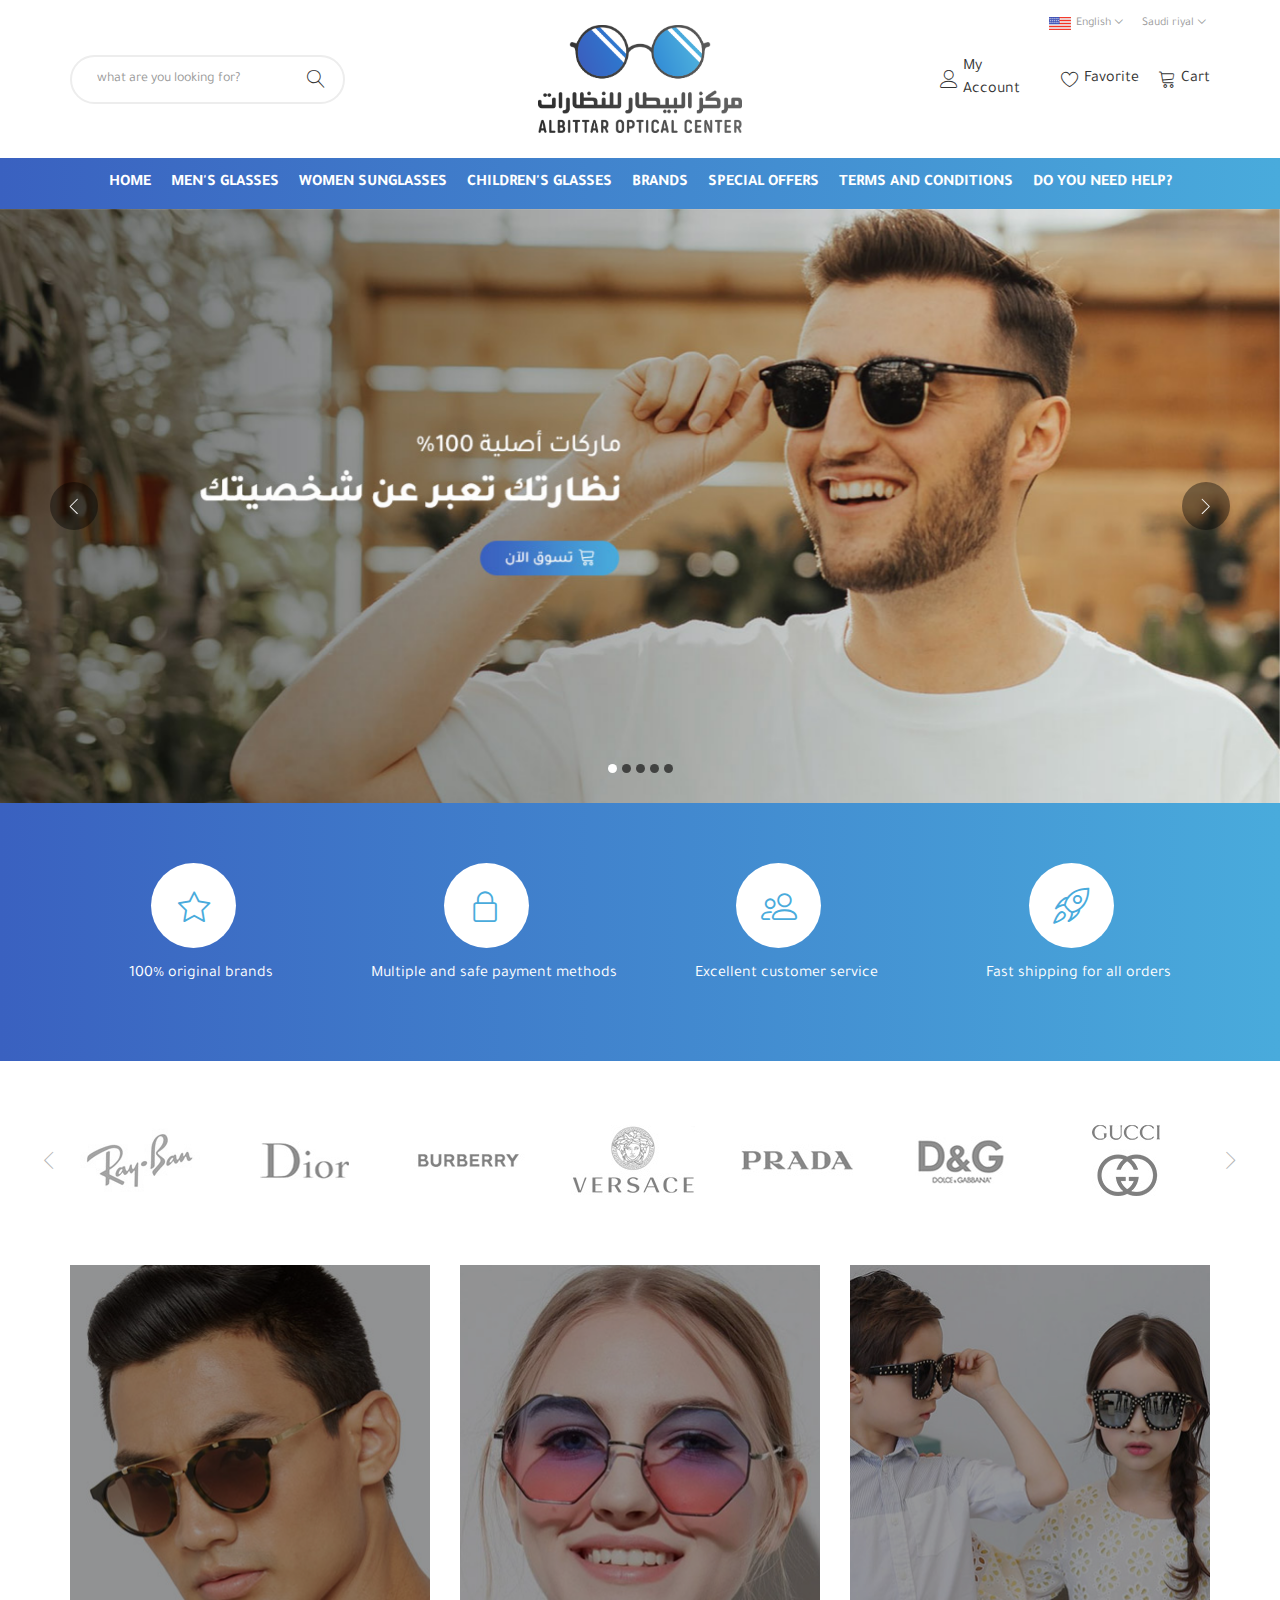
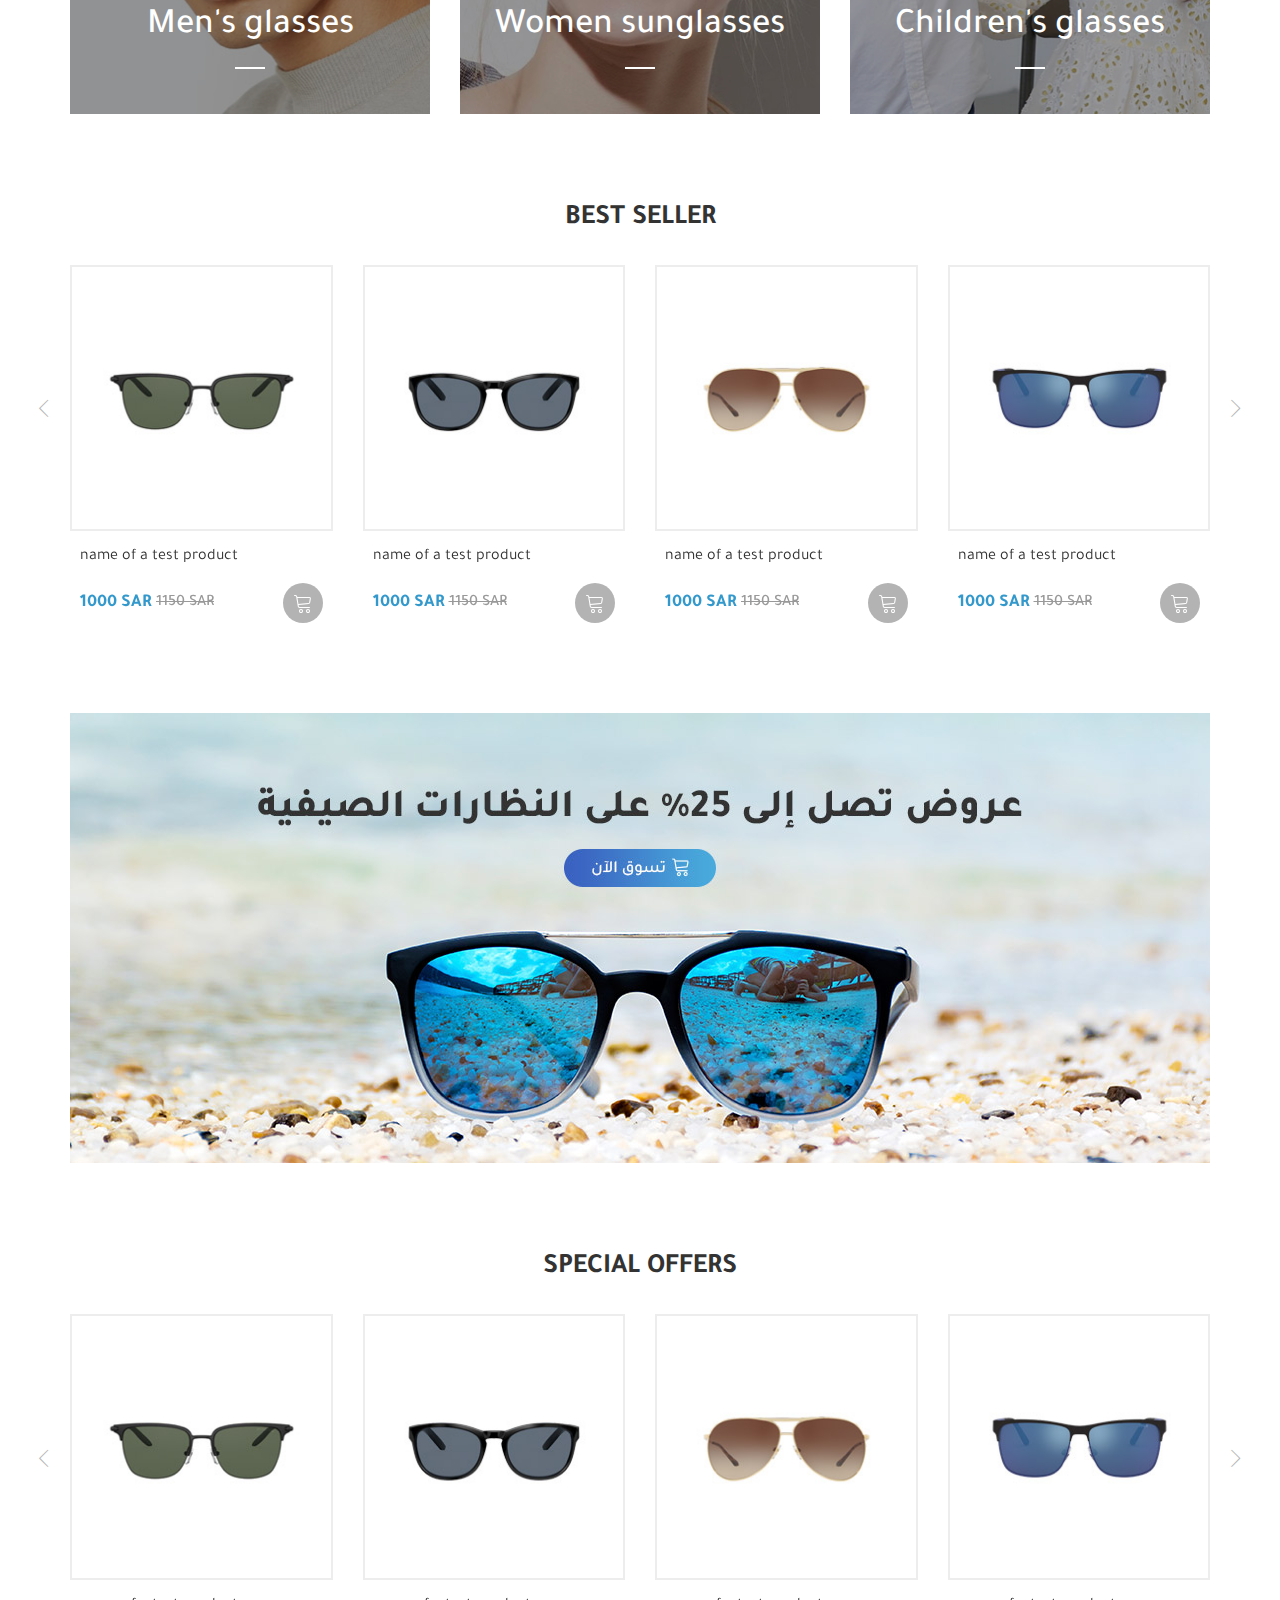
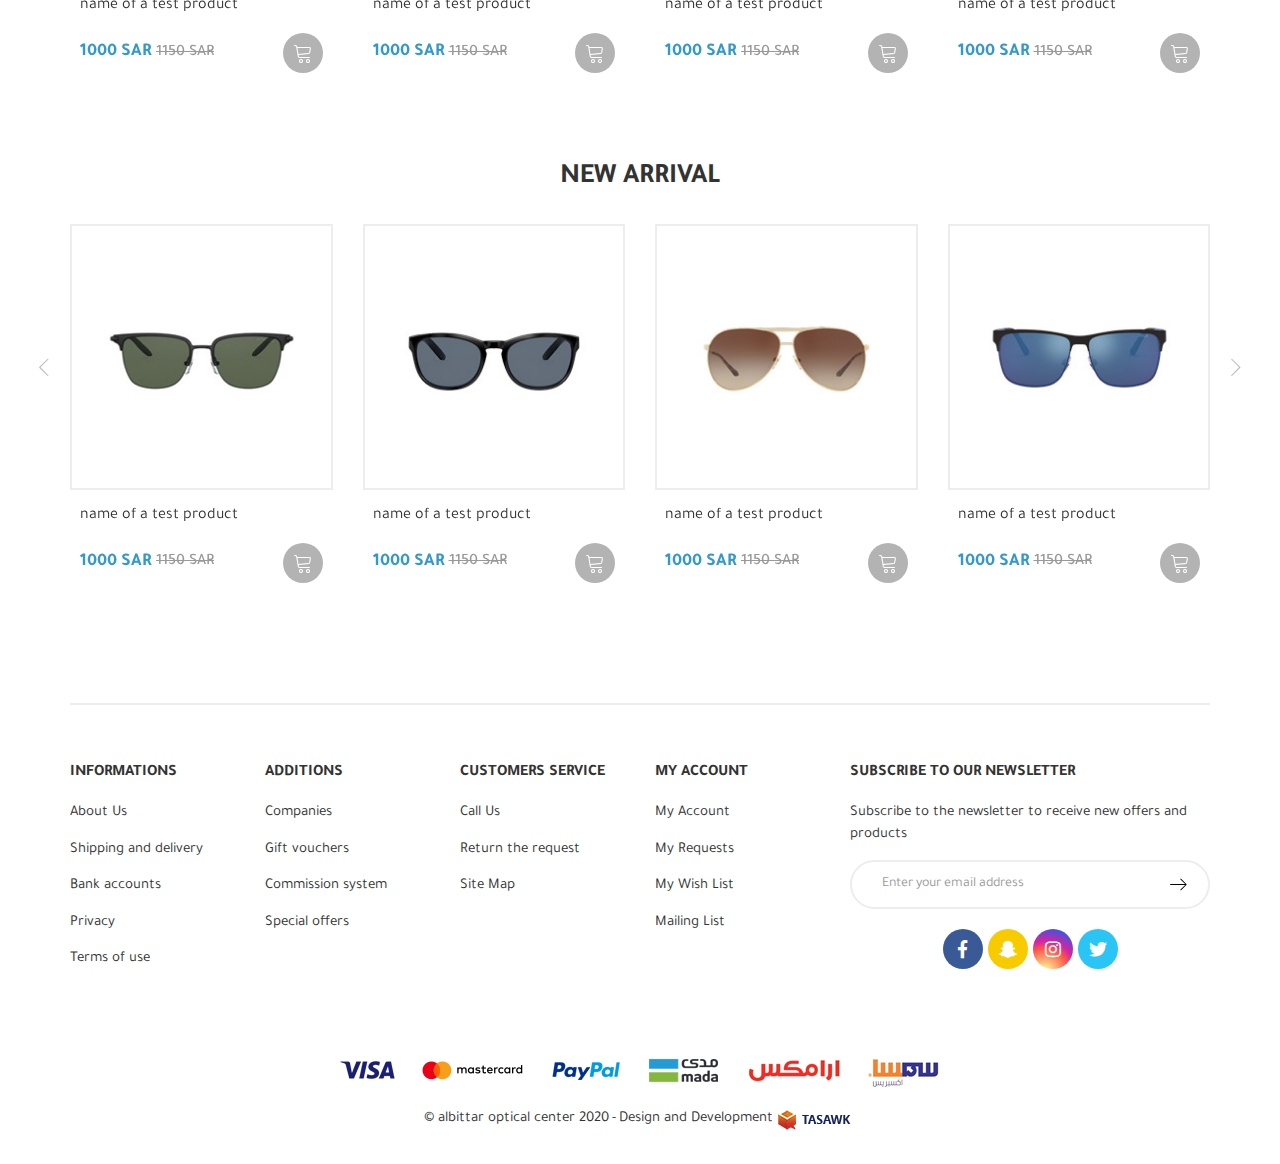
==== index-en.html @ 8e66f5d4 "first commit" ====
<html lang="en" dir="ltr">
  <head>
    <meta charset="UTF-8"/>
    <meta name="viewport" content="width=device-width, initial-scale=1.0"/>
    <meta http-equiv="X-UA-Compatible" content="ie=edge"/>
    <title>albittar optical center</title>
    <link rel="shortcut icon" href="#"/>
    <link rel="stylesheet" href="css/bootstrap.min.css"/>
    <link rel="stylesheet" href="css/fontAwesome-oc.css"/>
    <link rel="stylesheet" href="css/linearicons.css"/>
    <link rel="stylesheet" href="css/owl.carousel.min.css"/>
    <link rel="stylesheet" href="css/animate.css"/>
    <link rel="stylesheet" href="css/home.css"/>
  </head>
  <body>
    <div class="pre-loader">
      <div class="content"><img class="img-responsive" src="images/logo.png" alt="logo"/>
        <div class="progress-bar"><span class="bar"><span class="progress"></span></span></div>
      </div>
    </div>
    <div class="fixed-menu">
      <div class="menu">
        <div class="menu-header">
          <div class="close"><span class="lnr lnr-cross"></span></div>
          <div class="lang-switcher"><img class="img-responsive" src="images/icons/en-lang-icon.png" alt=""/><span>English</span>
            <div class="switch"><a href="index.html"> <img class="img-responsive" src="images/icons/ar-lang-icon.png" alt=""/><span>العربية</span></a><a href="index-en.html"><img class="img-responsive" src="images/icons/en-lang-icon.png" alt=""/><span>English</span></a></div>
          </div>
          <div class="cur-switcher"><span>Saudi riyal</span>
            <div class="switch"><a href="#"><span>Saudi riyal</span></a><a href="#"><span>Egyptian Pound</span></a></div>
          </div>
        </div>
        <ul class="list-unstyled main-list">
          <li><a href="#">Home</a></li>
          <li class="slide">My Account
            <ul class="list-unstyled sub-list">
              <li><a href="#">Log In</a></li>
              <li><a href="#">Sign Up</a></li>
            </ul>
          </li>
          <li><a href="#">Men's glasses</a></li>
          <li><a href="#">Women sunglasses</a></li>
          <li><a href="#">Children's glasses</a></li>
          <li><a href="#">Brands</a></li>
          <li><a href="#">Special offers</a></li>
          <li><a href="#">Terms and Conditions</a></li>
          <li><a href="#">Do you need help?</a></li>
        </ul>
      </div>
    </div>
    <div class="search-container">
      <div class="close">
        <button class="lnr lnr-cross"></button>
      </div>
      <div class="zx-search">
        <input type="text" placeholder="what are you looking for?"/>
        <button class="lnr lnr-magnifier"></button>
      </div>
    </div>
    <div class="upper-bar">
      <div class="container">
        <div class="zx-container">
          <div class="upper-left"></div>
          <div class="upper-right">
            <div class="lang-switcher"><img class="img-responsive" src="images/icons/en-lang-icon.png" alt=""/><span>English</span>
              <div class="switch"><a href="index.html"> <img class="img-responsive" src="images/icons/ar-lang-icon.png" alt=""/><span>العربية</span></a><a href="index-en.html"><img class="img-responsive" src="images/icons/en-lang-icon.png" alt=""/><span>English</span></a></div>
            </div>
            <div class="cur-switcher"><span>Saudi riyal</span>
              <div class="switch"><a href="#"><span>Saudi riyal</span></a><a href="#"><span>Egyptian Pound</span></a></div>
            </div>
          </div>
        </div>
      </div>
    </div>
    <div class="nav-bar">
      <div class="container">
        <div class="zx-container">
          <div class="nav-search">
            <input type="text" placeholder="what are you looking for?"/>
            <button class="lnr lnr-magnifier"></button>
          </div>
          <div class="logo-container">
            <div class="logo"><a href="index.html"><img class="img-responsive" src="images/logo.png" alt="logo"/></a></div>
          </div>
          <div class="icons">
            <div class="menu-icon icon-container"><a href="#!"><i class="lnr lnr-menu"></i></a></div>
            <div class="search-icon icon-container"><a href="#!"><i class="lnr lnr-magnifier"></i></a></div>
            <div class="user-icon icon-container"><a href="#!"><i class="lnr lnr-user"></i><span class="after">My Account</span></a>
              <div class="switch"><a href="#"> <span>Log In</span></a><a href="#"><span>Sign Up</span></a></div>
            </div>
            <div class="fav-icon icon-container"><a href="#!"><i class="lnr lnr-heart"></i><span>Favorite</span></a></div>
            <div class="cart-icon icon-container"><a href="#!"><i class="lnr lnr-cart"></i><span>Cart</span></a></div>
          </div>
        </div>
      </div>
    </div>
    <div class="nav-list">
      <div class="container">
        <div class="zx-container">
          <ul class="list-unstyled list">
            <li><a href="#">Home</a></li>
            <li><a href="#">Men's glasses</a></li>
            <li><a href="#">Women sunglasses</a></li>
            <li><a href="#">Children's glasses</a></li>
            <li><a href="#">Brands</a></li>
            <li><a href="#">Special offers</a></li>
            <li><a href="#">Terms and Conditions</a></li>
            <li><a href="#">Do you need help?</a></li>
          </ul>
        </div>
      </div>
    </div>
    <div class="header">
      <div class="owl-carousel">
        <div class="slide"><a href="#"><img class="img-responsive" src="images/slider.jpg" alt=""/></a></div>
        <div class="slide"><a href="#"><img class="img-responsive" src="images/slider.jpg" alt=""/></a></div>
        <div class="slide"><a href="#"><img class="img-responsive" src="images/slider.jpg" alt=""/></a></div>
        <div class="slide"><a href="#"><img class="img-responsive" src="images/slider.jpg" alt=""/></a></div>
        <div class="slide"><a href="#"><img class="img-responsive" src="images/slider.jpg" alt=""/></a></div>
      </div>
    </div>
    <div class="service">
      <div class="container">
        <div class="row">
          <div class="col-md-3">
            <div class="serv">
              <div class="icon"><i class="lnr lnr-star"></i><span>100% original brands</span></div>
            </div>
          </div>
          <div class="col-md-3">
            <div class="serv">
              <div class="icon"><i class="lnr lnr-lock"></i><span>Multiple and safe payment methods</span></div>
            </div>
          </div>
          <div class="col-md-3">
            <div class="serv">
              <div class="icon"><i class="lnr lnr-users"></i><span>Excellent customer service</span></div>
            </div>
          </div>
          <div class="col-md-3">
            <div class="serv">
              <div class="icon"><i class="lnr lnr-rocket"></i><span>Fast shipping for all orders</span></div>
            </div>
          </div>
        </div>
      </div>
    </div>
    <div class="brands">
      <div class="container">
        <div class="owl-carousel">
          <div class="brand"><a href="#"><img class="img-responsive" src="images/brand-1.jpg" alt=""/></a></div>
          <div class="brand"><a href="#"><img class="img-responsive" src="images/brand-2.jpg" alt=""/></a></div>
          <div class="brand"><a href="#"><img class="img-responsive" src="images/brand-3.jpg" alt=""/></a></div>
          <div class="brand"><a href="#"><img class="img-responsive" src="images/brand-4.jpg" alt=""/></a></div>
          <div class="brand"><a href="#"><img class="img-responsive" src="images/brand-5.jpg" alt=""/></a></div>
          <div class="brand"><a href="#"><img class="img-responsive" src="images/brand-6.jpg" alt=""/></a></div>
          <div class="brand"><a href="#"><img class="img-responsive" src="images/brand-7.jpg" alt=""/></a></div>
        </div>
      </div>
    </div>
    <div class="cats">
      <div class="container">
        <div class="row">
          <div class="col-md-4">
            <div class="cat"><a href="#">
                <div class="cat-img"><img class="img-responsive" src="images/cat-1.jpg" alt=""/></div>
                <div class="overlay">
                  <div class="inner">
                    <p>Men's glasses</p>
                  </div>
                </div></a></div>
          </div>
          <div class="col-md-4">
            <div class="cat"><a href="#">
                <div class="cat-img"><img class="img-responsive" src="images/cat-2.jpg" alt=""/></div>
                <div class="overlay">
                  <div class="inner">
                    <p>Women sunglasses</p>
                  </div>
                </div></a></div>
          </div>
          <div class="col-md-4">
            <div class="cat"><a href="#">
                <div class="cat-img"><img class="img-responsive" src="images/cat-3.jpg" alt=""/></div>
                <div class="overlay">
                  <div class="inner">
                    <p>Children's glasses</p>
                  </div>
                </div></a></div>
          </div>
        </div>
      </div>
    </div>
    <div class="sp-offers">
      <div class="container">
        <div class="sp-offers-header">
          <h3>Best seller</h3>
        </div>
        <div class="owl-carousel">
          <div class="card">
            <div class="card-img"><a href="#"><img class="img-responsive" src="images/product-1.jpg" alt=""/></a></div>
            <div class="card-body">
              <div class="title"><a href="#">name of a test product</a></div>
              <div class="price-add">
                <div class="price">
                  <div class="new">1000 SAR</div>
                  <div class="old">1150 SAR</div>
                </div>
                <div class="add-to-card">
                  <button class="lnr lnr-cart"></button>
                </div>
              </div>
            </div>
          </div>
          <div class="card">
            <div class="card-img"><a href="#"><img class="img-responsive" src="images/product-2.jpg" alt=""/></a></div>
            <div class="card-body">
              <div class="title"><a href="#">name of a test product</a></div>
              <div class="price-add">
                <div class="price">
                  <div class="new">1000 SAR</div>
                  <div class="old">1150 SAR</div>
                </div>
                <div class="add-to-card">
                  <button class="lnr lnr-cart"></button>
                </div>
              </div>
            </div>
          </div>
          <div class="card">
            <div class="card-img"><a href="#"><img class="img-responsive" src="images/product-3.jpg" alt=""/></a></div>
            <div class="card-body">
              <div class="title"><a href="#">name of a test product</a></div>
              <div class="price-add">
                <div class="price">
                  <div class="new">1000 SAR</div>
                  <div class="old">1150 SAR</div>
                </div>
                <div class="add-to-card">
                  <button class="lnr lnr-cart"></button>
                </div>
              </div>
            </div>
          </div>
          <div class="card">
            <div class="card-img"><a href="#"><img class="img-responsive" src="images/product-4.jpg" alt=""/></a></div>
            <div class="card-body">
              <div class="title"><a href="#">name of a test product</a></div>
              <div class="price-add">
                <div class="price">
                  <div class="new">1000 SAR</div>
                  <div class="old">1150 SAR</div>
                </div>
                <div class="add-to-card">
                  <button class="lnr lnr-cart"></button>
                </div>
              </div>
            </div>
          </div>
        </div>
      </div>
    </div>
    <div class="panner">
      <div class="container">
        <div class="row">
          <div class="col-md-12">
            <div class="img-container"><a href="#"><img class="img-responsive" src="images/panner-1.jpg" alt=""/></a></div>
          </div>
        </div>
      </div>
    </div>
    <div class="sp-offers">
      <div class="container">
        <div class="sp-offers-header">
          <h3>Special offers</h3>
        </div>
        <div class="owl-carousel">
          <div class="card">
            <div class="card-img"><a href="#"><img class="img-responsive" src="images/product-1.jpg" alt=""/></a></div>
            <div class="card-body">
              <div class="title"><a href="#">name of a test product</a></div>
              <div class="price-add">
                <div class="price">
                  <div class="new">1000 SAR</div>
                  <div class="old">1150 SAR</div>
                </div>
                <div class="add-to-card">
                  <button class="lnr lnr-cart"></button>
                </div>
              </div>
            </div>
          </div>
          <div class="card">
            <div class="card-img"><a href="#"><img class="img-responsive" src="images/product-2.jpg" alt=""/></a></div>
            <div class="card-body">
              <div class="title"><a href="#">name of a test product</a></div>
              <div class="price-add">
                <div class="price">
                  <div class="new">1000 SAR</div>
                  <div class="old">1150 SAR</div>
                </div>
                <div class="add-to-card">
                  <button class="lnr lnr-cart"></button>
                </div>
              </div>
            </div>
          </div>
          <div class="card">
            <div class="card-img"><a href="#"><img class="img-responsive" src="images/product-3.jpg" alt=""/></a></div>
            <div class="card-body">
              <div class="title"><a href="#">name of a test product</a></div>
              <div class="price-add">
                <div class="price">
                  <div class="new">1000 SAR</div>
                  <div class="old">1150 SAR</div>
                </div>
                <div class="add-to-card">
                  <button class="lnr lnr-cart"></button>
                </div>
              </div>
            </div>
          </div>
          <div class="card">
            <div class="card-img"><a href="#"><img class="img-responsive" src="images/product-4.jpg" alt=""/></a></div>
            <div class="card-body">
              <div class="title"><a href="#">name of a test product</a></div>
              <div class="price-add">
                <div class="price">
                  <div class="new">1000 SAR</div>
                  <div class="old">1150 SAR</div>
                </div>
                <div class="add-to-card">
                  <button class="lnr lnr-cart"></button>
                </div>
              </div>
            </div>
          </div>
        </div>
      </div>
    </div>
    <div class="sp-offers">
      <div class="container">
        <div class="sp-offers-header">
          <h3>New Arrival</h3>
        </div>
        <div class="owl-carousel">
          <div class="card">
            <div class="card-img"><a href="#"><img class="img-responsive" src="images/product-1.jpg" alt=""/></a></div>
            <div class="card-body">
              <div class="title"><a href="#">name of a test product</a></div>
              <div class="price-add">
                <div class="price">
                  <div class="new">1000 SAR</div>
                  <div class="old">1150 SAR</div>
                </div>
                <div class="add-to-card">
                  <button class="lnr lnr-cart"></button>
                </div>
              </div>
            </div>
          </div>
          <div class="card">
            <div class="card-img"><a href="#"><img class="img-responsive" src="images/product-2.jpg" alt=""/></a></div>
            <div class="card-body">
              <div class="title"><a href="#">name of a test product</a></div>
              <div class="price-add">
                <div class="price">
                  <div class="new">1000 SAR</div>
                  <div class="old">1150 SAR</div>
                </div>
                <div class="add-to-card">
                  <button class="lnr lnr-cart"></button>
                </div>
              </div>
            </div>
          </div>
          <div class="card">
            <div class="card-img"><a href="#"><img class="img-responsive" src="images/product-3.jpg" alt=""/></a></div>
            <div class="card-body">
              <div class="title"><a href="#">name of a test product</a></div>
              <div class="price-add">
                <div class="price">
                  <div class="new">1000 SAR</div>
                  <div class="old">1150 SAR</div>
                </div>
                <div class="add-to-card">
                  <button class="lnr lnr-cart"></button>
                </div>
              </div>
            </div>
          </div>
          <div class="card">
            <div class="card-img"><a href="#"><img class="img-responsive" src="images/product-4.jpg" alt=""/></a></div>
            <div class="card-body">
              <div class="title"><a href="#">name of a test product</a></div>
              <div class="price-add">
                <div class="price">
                  <div class="new">1000 SAR</div>
                  <div class="old">1150 SAR</div>
                </div>
                <div class="add-to-card">
                  <button class="lnr lnr-cart"></button>
                </div>
              </div>
            </div>
          </div>
        </div>
      </div>
    </div>
    <div class="footer">
      <div class="container">
        <div class="zx-container">
          <div class="row">
            <div class="col-md-2">
              <div class="footer-list">
                <h3 class="list-header">informations</h3>
                <ul class="list-unstyled footer-slide">
                  <li><a href="#">About Us</a></li>
                  <li><a href="#">Shipping and delivery</a></li>
                  <li><a href="#">Bank accounts</a></li>
                  <li><a href="#">Privacy</a></li>
                  <li><a href="#">Terms of use</a></li>
                </ul>
              </div>
            </div>
            <div class="col-md-2">
              <div class="footer-list">
                <h3 class="list-header">Additions</h3>
                <ul class="list-unstyled footer-slide">
                  <li><a href="#">Companies</a></li>
                  <li><a href="#">Gift vouchers</a></li>
                  <li><a href="#">Commission system</a></li>
                  <li><a href="#">Special offers</a></li>
                </ul>
              </div>
            </div>
            <div class="col-md-2">
              <div class="footer-list">
                <h3 class="list-header">customers service</h3>
                <ul class="list-unstyled footer-slide">
                  <li><a href="#">Call Us</a></li>
                  <li><a href="#">Return the request</a></li>
                  <li><a href="#">Site Map</a></li>
                </ul>
              </div>
            </div>
            <div class="col-md-2">
              <div class="footer-list">
                <h3 class="list-header">My Account</h3>
                <ul class="list-unstyled footer-slide">
                  <li><a href="#">My Account</a></li>
                  <li><a href="#">My Requests</a></li>
                  <li><a href="#">My Wish List</a></li>
                  <li><a href="#">Mailing List</a></li>
                </ul>
              </div>
            </div>
            <div class="col-md-4">
              <div class="contact-info">
                <h3 class="info-header">Subscribe to our newsletter</h3>
                <p> Subscribe to the newsletter to receive new offers and products</p>
                <div class="sub">
                  <input type="text" placeholder="Enter your email address"/>
                  <button class="lnr lnr-arrow-left"></button>
                </div>
                <div class="footer-icons"><a href="#"><i class="fab fa-facebook-f"></i></a><a href="#"><i class="fab fa-snapchat-ghost"></i></a><a href="#"><i class="fab fa-instagram"></i></a><a href="#"><i class="fab fa-twitter"></i></a></div>
              </div>
            </div>
          </div>
        </div>
      </div>
      <div class="container">
        <div class="copy-container">
          <div class="payment"><img class="img-responsive" src="images/payment.png" alt=""/></div>
          <div class="copyrights"><span> © albittar optical center 2020</span><span>-</span><span> <span>Design and Development</span><a href="#"><img class="img-responsive" src="images/icons/tasawk-en.png" alt=""/></a></span></div>
        </div>
      </div>
    </div>
    <script src="js/jquery-3.4.1.min.js"></script>
    <script src="js/owl.carousel.min.js"></script>
    <script src="js/bootstrap.min.js"></script>
    <script src="js/wow.min.js"></script>
    <script src="js/main.js"></script>
    <script src="http://localhost:35729/livereload.js"></script>
  </body>
</html>
---- css/linearicons.css ----
@font-face {
	font-family: 'Linearicons-Free';
	src: url('Linearicons/Linearicons-Free.eot?w118d');
	src: url('Linearicons/Linearicons-Free.eot?#iefixw118d') format('embedded-opentype'),
		url('Linearicons/Linearicons-Free.woff2?w118d') format('woff2'),
		url('Linearicons/Linearicons-Free.woff?w118d') format('woff'),
		url('Linearicons/Linearicons-Free.ttf?w118d') format('truetype'),
		url('Linearicons/Linearicons-Free.svg?w118d#Linearicons-Free') format('svg');
	font-weight: normal;
	font-style: normal;
}

.lnr {
	font-family: 'Linearicons-Free';
	speak: none;
	font-style: normal;
	font-weight: normal;
	font-variant: normal;
	text-transform: none;
	line-height: 1;

	/* Better Font Rendering =========== */
	-webkit-font-smoothing: antialiased;
	-moz-osx-font-smoothing: grayscale;
}

.lnr-home:before {
	content: "\e800";
}

.lnr-apartment:before {
	content: "\e801";
}

.lnr-pencil:before {
	content: "\e802";
}

.lnr-magic-wand:before {
	content: "\e803";
}

.lnr-drop:before {
	content: "\e804";
}

.lnr-lighter:before {
	content: "\e805";
}

.lnr-poop:before {
	content: "\e806";
}

.lnr-sun:before {
	content: "\e807";
}

.lnr-moon:before {
	content: "\e808";
}

.lnr-cloud:before {
	content: "\e809";
}

.lnr-cloud-upload:before {
	content: "\e80a";
}

.lnr-cloud-download:before {
	content: "\e80b";
}

.lnr-cloud-sync:before {
	content: "\e80c";
}

.lnr-cloud-check:before {
	content: "\e80d";
}

.lnr-database:before {
	content: "\e80e";
}

.lnr-lock:before {
	content: "\e80f";
}

.lnr-cog:before {
	content: "\e810";
}

.lnr-trash:before {
	content: "\e811";
}

.lnr-dice:before {
	content: "\e812";
}

.lnr-heart:before {
	content: "\e813";
}

.lnr-star:before {
	content: "\e814";
}

.lnr-star-half:before {
	content: "\e815";
}

.lnr-star-empty:before {
	content: "\e816";
}

.lnr-flag:before {
	content: "\e817";
}

.lnr-envelope:before {
	content: "\e818";
}

.lnr-paperclip:before {
	content: "\e819";
}

.lnr-inbox:before {
	content: "\e81a";
}

.lnr-eye:before {
	content: "\e81b";
}

.lnr-printer:before {
	content: "\e81c";
}

.lnr-file-empty:before {
	content: "\e81d";
}

.lnr-file-add:before {
	content: "\e81e";
}

.lnr-enter:before {
	content: "\e81f";
}

.lnr-exit:before {
	content: "\e820";
}

.lnr-graduation-hat:before {
	content: "\e821";
}

.lnr-license:before {
	content: "\e822";
}

.lnr-music-note:before {
	content: "\e823";
}

.lnr-film-play:before {
	content: "\e824";
}

.lnr-camera-video:before {
	content: "\e825";
}

.lnr-camera:before {
	content: "\e826";
}

.lnr-picture:before {
	content: "\e827";
}

.lnr-book:before {
	content: "\e828";
}

.lnr-bookmark:before {
	content: "\e829";
}

.lnr-user:before {
	content: "\e82a";
}

.lnr-users:before {
	content: "\e82b";
}

.lnr-shirt:before {
	content: "\e82c";
}

.lnr-store:before {
	content: "\e82d";
}

.lnr-cart:before {
	content: "\e82e";
}

.lnr-tag:before {
	content: "\e82f";
}

.lnr-phone-handset:before {
	content: "\e830";
}

.lnr-phone:before {
	content: "\e831";
}

.lnr-pushpin:before {
	content: "\e832";
}

.lnr-map-marker:before {
	content: "\e833";
}

.lnr-map:before {
	content: "\e834";
}

.lnr-location:before {
	content: "\e835";
}

.lnr-calendar-full:before {
	content: "\e836";
}

.lnr-keyboard:before {
	content: "\e837";
}

.lnr-spell-check:before {
	content: "\e838";
}

.lnr-screen:before {
	content: "\e839";
}

.lnr-smartphone:before {
	content: "\e83a";
}

.lnr-tablet:before {
	content: "\e83b";
}

.lnr-laptop:before {
	content: "\e83c";
}

.lnr-laptop-phone:before {
	content: "\e83d";
}

.lnr-power-switch:before {
	content: "\e83e";
}

.lnr-bubble:before {
	content: "\e83f";
}

.lnr-heart-pulse:before {
	content: "\e840";
}

.lnr-construction:before {
	content: "\e841";
}

.lnr-pie-chart:before {
	content: "\e842";
}

.lnr-chart-bars:before {
	content: "\e843";
}

.lnr-gift:before {
	content: "\e844";
}

.lnr-diamond:before {
	content: "\e845";
}

.lnr-linearicons:before {
	content: "\e846";
}

.lnr-dinner:before {
	content: "\e847";
}

.lnr-coffee-cup:before {
	content: "\e848";
}

.lnr-leaf:before {
	content: "\e849";
}

.lnr-paw:before {
	content: "\e84a";
}

.lnr-rocket:before {
	content: "\e84b";
}

.lnr-briefcase:before {
	content: "\e84c";
}

.lnr-bus:before {
	content: "\e84d";
}

.lnr-car:before {
	content: "\e84e";
}

.lnr-train:before {
	content: "\e84f";
}

.lnr-bicycle:before {
	content: "\e850";
}

.lnr-wheelchair:before {
	content: "\e851";
}

.lnr-select:before {
	content: "\e852";
}

.lnr-earth:before {
	content: "\e853";
}

.lnr-smile:before {
	content: "\e854";
}

.lnr-sad:before {
	content: "\e855";
}

.lnr-neutral:before {
	content: "\e856";
}

.lnr-mustache:before {
	content: "\e857";
}

.lnr-alarm:before {
	content: "\e858";
}

.lnr-bullhorn:before {
	content: "\e859";
}

.lnr-volume-high:before {
	content: "\e85a";
}

.lnr-volume-medium:before {
	content: "\e85b";
}

.lnr-volume-low:before {
	content: "\e85c";
}

.lnr-volume:before {
	content: "\e85d";
}

.lnr-mic:before {
	content: "\e85e";
}

.lnr-hourglass:before {
	content: "\e85f";
}

.lnr-undo:before {
	content: "\e860";
}

.lnr-redo:before {
	content: "\e861";
}

.lnr-sync:before {
	content: "\e862";
}

.lnr-history:before {
	content: "\e863";
}

.lnr-clock:before {
	content: "\e864";
}

.lnr-download:before {
	content: "\e865";
}

.lnr-upload:before {
	content: "\e866";
}

.lnr-enter-down:before {
	content: "\e867";
}

.lnr-exit-up:before {
	content: "\e868";
}

.lnr-bug:before {
	content: "\e869";
}

.lnr-code:before {
	content: "\e86a";
}

.lnr-link:before {
	content: "\e86b";
}

.lnr-unlink:before {
	content: "\e86c";
}

.lnr-thumbs-up:before {
	content: "\e86d";
}

.lnr-thumbs-down:before {
	content: "\e86e";
}

.lnr-magnifier:before {
	content: "\e86f";
}

.lnr-cross:before {
	content: "\e870";
}

.lnr-menu:before {
	content: "\e871";
}

.lnr-list:before {
	content: "\e872";
}

.lnr-chevron-up:before {
	content: "\e873";
}

.lnr-chevron-down:before {
	content: "\e874";
}

.lnr-chevron-left:before {
	content: "\e875";
}

.lnr-chevron-right:before {
	content: "\e876";
}

.lnr-arrow-up:before {
	content: "\e877";
}

.lnr-arrow-down:before {
	content: "\e878";
}

.lnr-arrow-left:before {
	content: "\e879";
}

.lnr-arrow-right:before {
	content: "\e87a";
}

.lnr-move:before {
	content: "\e87b";
}

.lnr-warning:before {
	content: "\e87c";
}

.lnr-question-circle:before {
	content: "\e87d";
}

.lnr-menu-circle:before {
	content: "\e87e";
}

.lnr-checkmark-circle:before {
	content: "\e87f";
}

.lnr-cross-circle:before {
	content: "\e880";
}

.lnr-plus-circle:before {
	content: "\e881";
}

.lnr-circle-minus:before {
	content: "\e882";
}

.lnr-arrow-up-circle:before {
	content: "\e883";
}

.lnr-arrow-down-circle:before {
	content: "\e884";
}

.lnr-arrow-left-circle:before {
	content: "\e885";
}

.lnr-arrow-right-circle:before {
	content: "\e886";
}

.lnr-chevron-up-circle:before {
	content: "\e887";
}

.lnr-chevron-down-circle:before {
	content: "\e888";
}

.lnr-chevron-left-circle:before {
	content: "\e889";
}

.lnr-chevron-right-circle:before {
	content: "\e88a";
}

.lnr-crop:before {
	content: "\e88b";
}

.lnr-frame-expand:before {
	content: "\e88c";
}

.lnr-frame-contract:before {
	content: "\e88d";
}

.lnr-layers:before {
	content: "\e88e";
}

.lnr-funnel:before {
	content: "\e88f";
}

.lnr-text-format:before {
	content: "\e890";
}

.lnr-text-format-remove:before {
	content: "\e891";
}

.lnr-text-size:before {
	content: "\e892";
}

.lnr-bold:before {
	content: "\e893";
}

.lnr-italic:before {
	content: "\e894";
}

.lnr-underline:before {
	content: "\e895";
}

.lnr-strikethrough:before {
	content: "\e896";
}

.lnr-highlight:before {
	content: "\e897";
}

.lnr-text-align-left:before {
	content: "\e898";
}

.lnr-text-align-center:before {
	content: "\e899";
}

.lnr-text-align-right:before {
	content: "\e89a";
}

.lnr-text-align-justify:before {
	content: "\e89b";
}

.lnr-line-spacing:before {
	content: "\e89c";
}

.lnr-indent-increase:before {
	content: "\e89d";
}

.lnr-indent-decrease:before {
	content: "\e89e";
}

.lnr-pilcrow:before {
	content: "\e89f";
}

.lnr-direction-ltr:before {
	content: "\e8a0";
}

.lnr-direction-rtl:before {
	content: "\e8a1";
}

.lnr-page-break:before {
	content: "\e8a2";
}

.lnr-sort-alpha-asc:before {
	content: "\e8a3";
}

.lnr-sort-amount-asc:before {
	content: "\e8a4";
}

.lnr-hand:before {
	content: "\e8a5";
}

.lnr-pointer-up:before {
	content: "\e8a6";
}

.lnr-pointer-right:before {
	content: "\e8a7";
}

.lnr-pointer-down:before {
	content: "\e8a8";
}

.lnr-pointer-left:before {
	content: "\e8a9";
}
---- css/home.css ----
@charset "UTF-8";
html {
  scroll-behavior: smooth;
  overflow-x: hidden;
  scrollbar-width: thin;
  scrollbar-color: #eeeeee;
}

html::-webkit-scrollbar {
  width: 8px;
}

html::-webkit-scrollbar-track {
  background-color: #eee;
}

html::-webkit-scrollbar-thumb {
  background-color: #49abdc;
}

body {
  font-family: 'ar-reg';
  overflow-y: hidden;
}

@font-face {
  font-family: "reg";
  src: url("../fonts/frutiger-lt-arabic-55-roman.ttf");
}

@font-face {
  font-family: "e-bold";
  src: url("../fonts/frutiger-lt-arabic-65-bold.ttf");
}

/*------ for arabic ------*/
@font-face {
  font-family: "ar-light";
  src: url("../fonts/Tajawal-Light.ttf");
}

@font-face {
  font-family: "ar-reg";
  src: url("../fonts/Tajawal-Regular.ttf");
}

@font-face {
  font-family: "ar-md";
  src: url("../fonts/Tajawal-Medium.ttf");
}

@font-face {
  font-family: "ar-bold";
  src: url("../fonts/Tajawal-Bold.ttf");
}

@font-face {
  font-family: "ar-ex-bold";
  src: url("../fonts/Tajawal-ExtraBold.ttf");
}

/*
=====
LODEARS
=====
*/
html, body {
  overflow-x: hidden;
}

ul {
  margin: 0;
  padding: 0;
}

a {
  text-decoration: none;
  font-family: inherit;
  font-size: inherit;
  color: inherit;
}

a:hover, a:focus {
  text-decoration: none;
  color: inherit;
}

button {
  border: none;
  outline: none;
  background-color: transparent;
  padding: 0;
}

.pre-loader {
  width: 100%;
  height: 100%;
  position: fixed;
  top: 0;
  left: 0;
  right: 0;
  bottom: 0;
  z-index: 9999;
  background-color: #fff;
  display: -webkit-box;
  display: -ms-flexbox;
  display: flex;
  -webkit-box-pack: center;
      -ms-flex-pack: center;
          justify-content: center;
  -webkit-box-align: center;
      -ms-flex-align: center;
          align-items: center;
}

.pre-loader .content {
  display: -webkit-box;
  display: -ms-flexbox;
  display: flex;
  -webkit-box-pack: center;
      -ms-flex-pack: center;
          justify-content: center;
  -webkit-box-align: center;
      -ms-flex-align: center;
          align-items: center;
  -webkit-box-orient: vertical;
  -webkit-box-direction: normal;
      -ms-flex-direction: column;
          flex-direction: column;
  width: 230px;
}

@-webkit-keyframes loader {
  0% {
    width: 0;
  }
  20% {
    width: 10%;
  }
  25% {
    width: 24%;
  }
  43% {
    width: 41%;
  }
  56% {
    width: 50%;
  }
  66% {
    width: 52%;
  }
  71% {
    width: 60%;
  }
  75% {
    width: 76%;
  }
  94% {
    width: 86%;
  }
  100% {
    width: 100%;
  }
}

@keyframes loader {
  0% {
    width: 0;
  }
  20% {
    width: 10%;
  }
  25% {
    width: 24%;
  }
  43% {
    width: 41%;
  }
  56% {
    width: 50%;
  }
  66% {
    width: 52%;
  }
  71% {
    width: 60%;
  }
  75% {
    width: 76%;
  }
  94% {
    width: 86%;
  }
  100% {
    width: 100%;
  }
}

.pre-loader .progress-bar {
  background-color: #d3d3d3;
  border: none;
  overflow: hidden;
  width: 200px;
  height: 2px;
  -webkit-box-shadow: none;
          box-shadow: none;
  margin: 42px 0 0 0;
}

.pre-loader .progress-bar .Shape_1 {
  background-color: #d3d3d3;
  position: absolute;
  left: 583px;
  top: 459px;
  width: 200px;
  height: 2px;
  z-index: 4;
}

.pre-loader .progress-bar span {
  display: block;
}

.pre-loader .bar {
  background-color: #d3d3d3;
  -webkit-box-shadow: none;
          box-shadow: none;
}

.pre-loader .progress {
  -webkit-animation: loader 8s ease infinite;
  animation: loader 8s ease infinite;
  background: #49abdc;
  border: none;
  color: #fff;
  padding: 0px;
  width: 0;
  height: 2px;
}

@-webkit-keyframes fade-scale-up-down {
  0% {
    opacity: 0;
    -webkit-transform: scale(0.987) translateY(-50%);
            transform: scale(0.987) translateY(-50%);
  }
  100% {
    opacity: 1;
    -webkit-transform: scale(1.1) translateY(0%);
            transform: scale(1.1) translateY(0%);
  }
}

@keyframes fade-scale-up-down {
  0% {
    opacity: 0;
    -webkit-transform: scale(0.987) translateY(-50%);
            transform: scale(0.987) translateY(-50%);
  }
  100% {
    opacity: 1;
    -webkit-transform: scale(1.1) translateY(0%);
            transform: scale(1.1) translateY(0%);
  }
}

.owl-carousel .owl-item img {
  width: auto;
}

.search-container {
  display: none;
  position: fixed;
  top: 0;
  left: 0;
  z-index: 9999;
  width: 100%;
  height: 100%;
  background-color: #000000cc;
}

.search-container .close {
  opacity: 0.9;
  width: 40px;
  height: 40px;
  border-radius: 50%;
  background-color: #49abdc;
  color: #fff;
  display: -webkit-box;
  display: -ms-flexbox;
  display: flex;
  -webkit-box-pack: center;
      -ms-flex-pack: center;
          justify-content: center;
  -webkit-box-align: center;
      -ms-flex-align: center;
          align-items: center;
  position: absolute;
  top: 25%;
  left: 50%;
  -webkit-transform: translate(-50%, -50%);
          transform: translate(-50%, -50%);
}

.search-container .zx-search {
  width: 50%;
  height: 50px;
  position: absolute;
  top: 40%;
  left: 50%;
  -webkit-transform: translateX(-50%);
          transform: translateX(-50%);
  overflow: hidden;
  border-radius: 50px;
}

.search-container .zx-search input {
  width: 100%;
  height: 100%;
  border: none;
  outline: none;
  padding: 5px 25px;
  -webkit-box-shadow: 0px 0px 10px 0px #00000080;
          box-shadow: 0px 0px 10px 0px #00000080;
}

.search-container .zx-search input::-webkit-input-placeholder {
  font-family: ar-reg;
}

.search-container .zx-search input::-moz-placeholder {
  font-family: ar-reg;
}

.search-container .zx-search input:-ms-input-placeholder {
  font-family: ar-reg;
}

.search-container .zx-search input::-ms-input-placeholder {
  font-family: ar-reg;
}

.search-container .zx-search input::placeholder {
  font-family: ar-reg;
}

.search-container .zx-search button {
  width: 50px;
  height: 100%;
  position: absolute;
  top: 50%;
  left: 3px;
  -webkit-transition: all .5s ease-in-out;
  transition: all .5s ease-in-out;
  -webkit-transform: translateY(-50%);
          transform: translateY(-50%);
  color: #000;
  font-size: 18px;
}

[dir="ltr"] .search-container .zx-search button {
  left: unset;
  right: 3px;
}

.search-container .zx-search button:hover {
  color: #000;
}

/*------ upperbar start ------*/
.upper-bar {
  background-color: #fff;
}

.upper-bar .zx-container {
  display: -webkit-box;
  display: -ms-flexbox;
  display: flex;
  -webkit-box-pack: justify;
      -ms-flex-pack: justify;
          justify-content: space-between;
  -webkit-box-align: center;
      -ms-flex-align: center;
          align-items: center;
  position: relative;
}

.upper-bar .upper-left, .upper-bar .upper-right {
  width: 360px;
  display: -webkit-box;
  display: -ms-flexbox;
  display: flex;
}

.upper-bar .upper-right {
  -webkit-box-pack: end;
      -ms-flex-pack: end;
          justify-content: flex-end;
  -webkit-box-align: center;
      -ms-flex-align: center;
          align-items: center;
  position: absolute;
  top: 15px;
  left: 0;
}

[dir="ltr"] .upper-bar .upper-right {
  left: unset;
  right: 0;
}

.upper-bar .lang-switcher, .upper-bar .cur-switcher {
  position: relative;
  font-family: ar-reg;
  font-size: 12px;
  color: #999;
  margin: 0 15px 0 0;
  display: -webkit-box;
  display: -ms-flexbox;
  display: flex;
  -webkit-box-pack: end;
      -ms-flex-pack: end;
          justify-content: flex-end;
  -webkit-box-align: center;
      -ms-flex-align: center;
          align-items: center;
}

[dir="ltr"] .upper-bar .lang-switcher, [dir="ltr"] .upper-bar .cur-switcher {
  margin: 0 0 0 15px;
}

.upper-bar .lang-switcher > span, .upper-bar .cur-switcher > span {
  cursor: pointer;
  -webkit-transition: all .3s ease-in-out;
  transition: all .3s ease-in-out;
}

.upper-bar .lang-switcher > span::after, .upper-bar .cur-switcher > span::after {
  content: "";
  font-family: "Linearicons-Free";
  font-weight: 600;
  font-size: 8px;
  color: #999;
  padding: 2px 4px 0 4px;
  -webkit-transition: all .3s ease-in-out;
  transition: all .3s ease-in-out;
}

.upper-bar .lang-switcher img, .upper-bar .cur-switcher img {
  margin: 0 5px;
}

.upper-bar .lang-switcher .switch, .upper-bar .cur-switcher .switch {
  opacity: 0;
  visibility: hidden;
  position: absolute;
  top: 40px;
  left: 55%;
  z-index: 9;
  -webkit-transform: translateX(-50%);
          transform: translateX(-50%);
  min-width: 110px;
  width: -webkit-max-content;
  width: -moz-max-content;
  width: max-content;
  background-color: #fff;
  -webkit-box-shadow: 0px 0px 10px 0px rgba(0, 0, 0, 0.09);
          box-shadow: 0px 0px 10px 0px rgba(0, 0, 0, 0.09);
  color: #000;
  border-radius: 5px;
  padding: 8px 5px;
  -webkit-transition: all .5s ease-in-out;
  transition: all .5s ease-in-out;
  display: -webkit-box;
  display: -ms-flexbox;
  display: flex;
  -webkit-box-pack: start;
      -ms-flex-pack: start;
          justify-content: flex-start;
  -webkit-box-align: center;
      -ms-flex-align: center;
          align-items: center;
  -webkit-box-orient: vertical;
  -webkit-box-direction: normal;
      -ms-flex-direction: column;
          flex-direction: column;
}

.upper-bar .lang-switcher .switch a, .upper-bar .cur-switcher .switch a {
  display: -webkit-box;
  display: -ms-flexbox;
  display: flex;
  -webkit-box-pack: center;
      -ms-flex-pack: center;
          justify-content: center;
  -webkit-box-align: center;
      -ms-flex-align: center;
          align-items: center;
  margin: 3px 0;
  -webkit-transition: all .3s ease-in-out;
  transition: all .3s ease-in-out;
}

.upper-bar .lang-switcher .switch a:hover, .upper-bar .cur-switcher .switch a:hover {
  color: #49abdc;
}

.upper-bar .lang-switcher .switch img, .upper-bar .cur-switcher .switch img {
  width: 20px;
  height: 14px;
  margin: 0 5px;
}

.upper-bar .lang-switcher .switch span, .upper-bar .cur-switcher .switch span {
  padding: 0 2px;
}

.upper-bar .lang-switcher:hover > span, .upper-bar .cur-switcher:hover > span {
  color: #49abdc;
}

.upper-bar .lang-switcher:hover > span::after, .upper-bar .cur-switcher:hover > span::after {
  color: #49abdc;
}

.upper-bar .lang-switcher:hover .switch, .upper-bar .cur-switcher:hover .switch {
  top: 23px;
  opacity: 1;
  visibility: visible;
}

/*------ upperbar end ------*/
/*------ navbar start ------*/
.nav-bar {
  z-index: 9;
}

.nav-bar .zx-container {
  display: -webkit-box;
  display: -ms-flexbox;
  display: flex;
  -webkit-box-pack: justify;
      -ms-flex-pack: justify;
          justify-content: space-between;
  -webkit-box-align: center;
      -ms-flex-align: center;
          align-items: center;
  padding: 25px 0;
}

.nav-bar .logo-container .logo {
  width: 205px;
}

.nav-bar .nav-search {
  position: relative;
  width: 275px;
  height: 49px;
}

.nav-bar .nav-search input {
  width: 100%;
  height: 100%;
  border-style: solid;
  border-width: 2px;
  border-color: #ededed;
  border-radius: 50px;
  outline: none;
  padding: 0 25px;
  -webkit-transition: all .3s ease-in-out;
  transition: all .3s ease-in-out;
}

.nav-bar .nav-search input::-webkit-input-placeholder {
  font-family: ar-reg;
  font-size: 14px;
  color: #999;
}

.nav-bar .nav-search input::-moz-placeholder {
  font-family: ar-reg;
  font-size: 14px;
  color: #999;
}

.nav-bar .nav-search input:-ms-input-placeholder {
  font-family: ar-reg;
  font-size: 14px;
  color: #999;
}

.nav-bar .nav-search input::-ms-input-placeholder {
  font-family: ar-reg;
  font-size: 14px;
  color: #999;
}

.nav-bar .nav-search input::placeholder {
  font-family: ar-reg;
  font-size: 14px;
  color: #999;
}

.nav-bar .nav-search input:hover, .nav-bar .nav-search input:focus {
  border-color: #49abdc;
}

.nav-bar .nav-search button {
  position: absolute;
  top: 50%;
  left: 20px;
  -webkit-transform: translateY(-50%);
          transform: translateY(-50%);
  font-size: 18px;
  color: #333333;
  -webkit-transition: all .3s ease-in-out;
  transition: all .3s ease-in-out;
}

[dir="ltr"] .nav-bar .nav-search button {
  left: unset;
  right: 20px;
}

.nav-bar .nav-search button:hover, .nav-bar .nav-search button:focus {
  color: #49abdc;
}

.nav-bar .icons {
  width: 275px;
  display: -webkit-box;
  display: -ms-flexbox;
  display: flex;
  -webkit-box-pack: end;
      -ms-flex-pack: end;
          justify-content: flex-end;
  -webkit-box-align: center;
      -ms-flex-align: center;
          align-items: center;
}

.nav-bar .icons .icon-container {
  position: relative;
  font-size: 18px;
  color: #333;
  margin: 0 0 0 15px;
}

[dir="ltr"] .nav-bar .icons .icon-container {
  margin: 0 14px 0 0;
}

.nav-bar .icons .icon-container:last-child {
  margin: 0;
}

.nav-bar .icons .icon-container a {
  display: -webkit-box;
  display: -ms-flexbox;
  display: flex;
  -webkit-box-pack: center;
      -ms-flex-pack: center;
          justify-content: center;
  -webkit-box-align: center;
      -ms-flex-align: center;
          align-items: center;
}

.nav-bar .icons .icon-container i {
  padding: 0 5px;
  -webkit-transition: all .3s ease-in-out;
  transition: all .3s ease-in-out;
}

.nav-bar .icons .icon-container span {
  font-family: ar-reg;
  font-size: 16px;
  -webkit-transition: all .3s ease-in-out;
  transition: all .3s ease-in-out;
}

.nav-bar .icons .icon-container:hover {
  color: #49abdc;
}

.nav-bar .icons .menu-icon {
  display: none;
}

.nav-bar .icons .search-icon {
  display: none;
}

.nav-bar .icons .user-icon {
  position: relative;
}

.nav-bar .icons .user-icon .switch {
  opacity: 0;
  visibility: hidden;
  position: absolute;
  top: 40px;
  left: 50%;
  z-index: 9;
  -webkit-transform: translateX(-50%);
          transform: translateX(-50%);
  min-width: 130px;
  width: -webkit-max-content;
  width: -moz-max-content;
  width: max-content;
  background-color: #fff;
  -webkit-box-shadow: 0px 0px 10px 0px rgba(0, 0, 0, 0.09);
          box-shadow: 0px 0px 10px 0px rgba(0, 0, 0, 0.09);
  color: #333;
  border-radius: 5px;
  padding: 8px 5px;
  -webkit-transition: all .5s ease-in-out;
  transition: all .5s ease-in-out;
  display: -webkit-box;
  display: -ms-flexbox;
  display: flex;
  -webkit-box-pack: start;
      -ms-flex-pack: start;
          justify-content: flex-start;
  -webkit-box-align: center;
      -ms-flex-align: center;
          align-items: center;
  -webkit-box-orient: vertical;
  -webkit-box-direction: normal;
      -ms-flex-direction: column;
          flex-direction: column;
}

.nav-bar .icons .user-icon .switch a {
  display: block;
  margin: 3px 0;
}

.nav-bar .icons .user-icon .switch a:hover {
  color: #49abdc;
}

.nav-bar .icons .user-icon .switch span {
  padding: 0 2px;
  font-size: 15px;
}

.nav-bar .icons .user-icon:hover > span {
  color: #49abdc;
}

.nav-bar .icons .user-icon:hover > span::after {
  color: #49abdc;
}

.nav-bar .icons .user-icon:hover .switch {
  top: 30px;
  opacity: 1;
  visibility: visible;
}

.nav-bar .icons .cart-icon {
  display: -webkit-box;
  display: -ms-flexbox;
  display: flex;
  -webkit-box-pack: center;
      -ms-flex-pack: center;
          justify-content: center;
  -webkit-box-align: center;
      -ms-flex-align: center;
          align-items: center;
}

/*------ navbar end ------*/
/*------ navlist start ------*/
.nav-list {
  background-image: -webkit-gradient(linear, left top, left bottom, from(#49abdc), to(#3a61c0));
  background-image: linear-gradient(180deg, #49abdc 0%, #3a61c0 100%);
  background-image: -webkit-linear-gradient(180deg, #49abdc 0%, #3a61c0 100%);
  padding: 14px 0;
}

.nav-list .zx-container {
  display: -webkit-box;
  display: -ms-flexbox;
  display: flex;
  -webkit-box-pack: center;
      -ms-flex-pack: center;
          justify-content: center;
  -webkit-box-align: center;
      -ms-flex-align: center;
          align-items: center;
}

.nav-list .list {
  display: -webkit-box;
  display: -ms-flexbox;
  display: flex;
  -webkit-box-pack: center;
      -ms-flex-pack: center;
          justify-content: center;
  -webkit-box-align: center;
      -ms-flex-align: center;
          align-items: center;
}

.nav-list .list li {
  font-family: ar-bold;
  font-size: 16px;
  color: #fff;
  text-transform: uppercase;
  margin: 0 0 0 20px;
  -webkit-transition: all .3s ease-in-out;
  transition: all .3s ease-in-out;
}

[dir="ltr"] .nav-list .list li {
  margin: 0 20px 0 0;
}

.nav-list .list li:last-child {
  margin: 0;
}

.nav-list .list li:hover {
  color: #333;
}

.nav-list .list li:hover .mega-menu {
  opacity: 1;
  visibility: visible;
}

/*------ navlist end ------*/
/*------ header start ------*/
.header {
  margin: 0px 0 0 0;
}

.header .owl-carousel {
  position: relative;
}

.header .owl-carousel .owl-nav .owl-prev, .header .owl-carousel .owl-nav .owl-next {
  outline: none;
  width: 48px;
  height: 48px;
  border-radius: 50%;
  position: absolute;
  top: 50%;
  -webkit-transform: translateY(-50%);
          transform: translateY(-50%);
  font-size: 16px;
  color: white;
  background-color: rgba(0, 0, 0, 0.4);
  -webkit-transition: all .5s ease-in-out;
  transition: all .5s ease-in-out;
}

.header .owl-carousel .owl-nav .owl-prev:hover, .header .owl-carousel .owl-nav .owl-next:hover {
  color: #333;
  background-color: #fff;
}

.header .owl-carousel .owl-nav .owl-prev {
  right: 50px;
}

.header .owl-carousel .owl-nav .owl-next {
  left: 50px;
}

.header .owl-carousel .owl-dots {
  width: -webkit-max-content;
  width: -moz-max-content;
  width: max-content;
  position: absolute;
  left: 50%;
  bottom: 30px;
  -webkit-transform: translateX(-50%);
          transform: translateX(-50%);
}

.header .owl-carousel .owl-dots .owl-dot {
  width: 9px;
  height: 9px;
  background-color: #00000099;
  border-radius: 50%;
  outline: none;
  margin: 0 2.5px;
}

.header .owl-carousel .owl-dots .owl-dot.active {
  background-color: #fff;
}

/*------ header end ------*/
/*------ service ------*/
.service {
  background-image: -webkit-gradient(linear, left top, left bottom, from(#49abdc), to(#3a61c0));
  background-image: linear-gradient(180deg, #49abdc 0%, #3a61c0 100%);
  background-image: -webkit-linear-gradient(180deg, #49abdc 0%, #3a61c0 100%);
  padding: 60px 0;
  margin: 0px 0 0 0;
}

.service .serv {
  display: -webkit-box;
  display: -ms-flexbox;
  display: flex;
  -webkit-box-pack: center;
      -ms-flex-pack: center;
          justify-content: center;
  -webkit-box-align: center;
      -ms-flex-align: center;
          align-items: center;
}

.service .serv .icon {
  display: -webkit-box;
  display: -ms-flexbox;
  display: flex;
  -webkit-box-pack: center;
      -ms-flex-pack: center;
          justify-content: center;
  -webkit-box-align: center;
      -ms-flex-align: center;
          align-items: center;
  -webkit-box-orient: vertical;
  -webkit-box-direction: normal;
      -ms-flex-direction: column;
          flex-direction: column;
}

.service .serv .icon i {
  width: 85px;
  height: 85px;
  background-color: white;
  border-radius: 50%;
  display: -webkit-box;
  display: -ms-flexbox;
  display: flex;
  -webkit-box-pack: center;
      -ms-flex-pack: center;
          justify-content: center;
  -webkit-box-align: center;
      -ms-flex-align: center;
          align-items: center;
  color: #49abdc;
  font-size: 36px;
  margin: 0 0 0 15px;
}

[dir="ltr"] .service .serv .icon i {
  margin: 0 15px 0 0;
}

.service .serv .icon span {
  font-family: ar-reg;
  font-size: 16px;
  color: #fff;
  text-align: center;
  padding: 15px 0;
}

/*------ service ------*/
/*------ brands ------*/
.brands {
  margin: 30px 0 35px 0;
}

.brands .brand > a {
  width: 140px;
  height: 139px;
  display: -webkit-box;
  display: -ms-flexbox;
  display: flex;
  -webkit-box-pack: center;
      -ms-flex-pack: center;
          justify-content: center;
  -webkit-box-align: center;
      -ms-flex-align: center;
          align-items: center;
}

.brands .brand img {
  opacity: 0.5;
  -webkit-filter: grayscale(100%);
          filter: grayscale(100%);
  -webkit-transition: all .5s ease-in-out;
  transition: all .5s ease-in-out;
}

.brands .brand img:hover {
  -webkit-filter: unset;
          filter: unset;
  opacity: 1;
}

.brands .owl-carousel {
  position: relative;
}

.brands .owl-carousel .owl-nav {
  display: block;
}

.brands .owl-carousel .owl-nav .owl-prev, .brands .owl-carousel .owl-nav .owl-next {
  outline: none;
  border-radius: 50%;
  position: absolute;
  top: 50%;
  -webkit-transform: translateY(-50%);
          transform: translateY(-50%);
  font-size: 18px;
  color: #b3b3b3;
  -webkit-transition: all .5s ease-in-out;
  transition: all .5s ease-in-out;
}

.brands .owl-carousel .owl-nav .owl-prev:hover, .brands .owl-carousel .owl-nav .owl-next:hover {
  color: #000;
}

.brands .owl-carousel .owl-nav .owl-prev {
  right: -30px;
}

.brands .owl-carousel .owl-nav .owl-next {
  left: -30px;
}

.brands .owl-carousel .owl-dots {
  width: -webkit-max-content;
  width: -moz-max-content;
  width: max-content;
  position: absolute;
  left: 50%;
  bottom: 30px;
  -webkit-transform: translateX(-50%);
          transform: translateX(-50%);
}

.brands .owl-carousel .owl-dots .owl-dot {
  width: 9px;
  height: 9px;
  background-color: #00000099;
  border-radius: 50%;
  outline: none;
  margin: 0 2.5px;
}

.brands .owl-carousel .owl-dots .owl-dot.active {
  background-color: #fff;
}

/*------ brands ------*/
/*------ category start ------*/
.cats {
  margin: 0 0 0px 0;
}

.cats .cat {
  margin: 0 auto;
  position: relative;
  -webkit-transition: all .5s ease-in-out;
  transition: all .5s ease-in-out;
}

.cats .overlay {
  position: absolute;
  top: 0;
  left: 0;
  width: 100%;
  height: 100%;
  background-color: rgba(0, 0, 0, 0.4);
  display: -webkit-box;
  display: -ms-flexbox;
  display: flex;
  -webkit-box-pack: center;
      -ms-flex-pack: center;
          justify-content: center;
  -webkit-box-align: end;
      -ms-flex-align: end;
          align-items: flex-end;
  -webkit-transition: all .5s ease-in-out;
  transition: all .5s ease-in-out;
}

.cats .overlay .inner {
  text-align: center;
}

.cats .overlay .inner p {
  font-family: ar-md;
  font-size: 36px;
  color: #fff;
  margin: 0 0 60px 0;
  position: relative;
}

.cats .overlay .inner p::after {
  content: "";
  width: 30px;
  height: 2px;
  background-color: white;
  -webkit-transition: all .3s ease-in-out;
  transition: all .3s ease-in-out;
  position: absolute;
  bottom: -15px;
  left: 50%;
  -webkit-transform: translateX(-50%);
          transform: translateX(-50%);
}

.cats .overlay .inner p:hover::after {
  width: 100%;
}

/*------ category end ------*/
/*--- card start ---*/
.card {
  position: relative;
  overflow: hidden;
  margin: 0 auto;
}

.card:hover img {
  -webkit-transform: scale(1.05);
          transform: scale(1.05);
}

.card .card-img {
  height: 266px;
  height: 266px;
  border-style: solid;
  border-width: 2px;
  border-color: #ededed;
  margin: 0 0 0px 0;
  position: relative;
  overflow: hidden;
  display: -webkit-box;
  display: -ms-flexbox;
  display: flex;
  -webkit-box-pack: center;
      -ms-flex-pack: center;
          justify-content: center;
  -webkit-box-align: center;
      -ms-flex-align: center;
          align-items: center;
}

.card .card-img img {
  -webkit-transition: all .5s ease-in-out;
  transition: all .5s ease-in-out;
  mix-blend-mode: multiply;
}

.card .card-body {
  padding: 0 10px;
  display: -webkit-box;
  display: -ms-flexbox;
  display: flex;
  -webkit-box-pack: start;
      -ms-flex-pack: start;
          justify-content: flex-start;
  -webkit-box-align: start;
      -ms-flex-align: start;
          align-items: flex-start;
  -webkit-box-orient: vertical;
  -webkit-box-direction: normal;
      -ms-flex-direction: column;
          flex-direction: column;
}

.card .title {
  font-family: ar-reg;
  font-size: 16px;
  color: #333;
  margin: 15px 0 10px 0;
  padding: 0 0 5px 0;
  overflow: hidden;
}

.card .price-add {
  width: 100%;
  display: -webkit-box;
  display: -ms-flexbox;
  display: flex;
  -webkit-box-pack: justify;
      -ms-flex-pack: justify;
          justify-content: space-between;
  -webkit-box-align: center;
      -ms-flex-align: center;
          align-items: center;
}

.card .price {
  font-family: ar-bold;
  font-size: 18px;
  color: #3399cc;
  display: -webkit-box;
  display: -ms-flexbox;
  display: flex;
  -webkit-box-pack: center;
      -ms-flex-pack: center;
          justify-content: center;
  -webkit-box-align: center;
      -ms-flex-align: center;
          align-items: center;
}

.card .price .old {
  font-family: ar-md;
  font-size: 16px;
  color: #999;
  text-decoration: line-through;
  margin: 0 5px;
}

.card .add-to-card > button {
  width: 40px;
  height: 40px;
  background-color: #b3b3b3;
  background: -webkit-gradient(linear, left top, right top, from(#b3b3b3), color-stop(#b3b3b3), color-stop(#3a61c0), to(#49abdc));
  background: linear-gradient(90deg, #b3b3b3, #b3b3b3, #3a61c0, #49abdc);
  background-size: 300%;
  border-radius: 50%;
  font-size: 20px;
  color: white;
  -webkit-transition: all .5s ease-in-out;
  transition: all .5s ease-in-out;
}

.card .add-to-card > button:hover {
  background-position-x: 100%;
}

/*--- card end ---*/
/*------ sp offers start ------*/
.sp-offers {
  margin: 90px 0 0 0;
}

.sp-offers .sp-offers-header {
  text-transform: uppercase;
  margin: 0px 0 30px 0;
  display: -webkit-box;
  display: -ms-flexbox;
  display: flex;
  -webkit-box-pack: center;
      -ms-flex-pack: center;
          justify-content: center;
  -webkit-box-align: center;
      -ms-flex-align: center;
          align-items: center;
  position: relative;
}

.sp-offers .sp-offers-header h3 {
  font-family: ar-bold;
  font-size: 28px;
  color: #333;
  margin: 0;
  display: -webkit-box;
  display: -ms-flexbox;
  display: flex;
  -webkit-box-pack: center;
      -ms-flex-pack: center;
          justify-content: center;
  -webkit-box-align: center;
      -ms-flex-align: center;
          align-items: center;
  position: relative;
}

.sp-offers .owl-carousel {
  position: relative;
}

.sp-offers .owl-carousel .owl-nav {
  display: block;
}

.sp-offers .owl-carousel .owl-nav .owl-prev, .sp-offers .owl-carousel .owl-nav .owl-next {
  outline: none;
  border-radius: 50%;
  position: absolute;
  top: 40%;
  -webkit-transform: translateY(-50%);
          transform: translateY(-50%);
  font-size: 18px;
  color: #b3b3b3;
  -webkit-transition: all .5s ease-in-out;
  transition: all .5s ease-in-out;
}

.sp-offers .owl-carousel .owl-nav .owl-prev:hover, .sp-offers .owl-carousel .owl-nav .owl-next:hover {
  color: #000;
}

.sp-offers .owl-carousel .owl-nav .owl-prev {
  right: -35px;
}

.sp-offers .owl-carousel .owl-nav .owl-next {
  left: -35px;
}

.sp-offers .owl-carousel .owl-dots {
  width: -webkit-max-content;
  width: -moz-max-content;
  width: max-content;
  position: absolute;
  left: 50%;
  bottom: 30px;
  -webkit-transform: translateX(-50%);
          transform: translateX(-50%);
}

.sp-offers .owl-carousel .owl-dots .owl-dot {
  width: 9px;
  height: 9px;
  background-color: #00000099;
  border-radius: 50%;
  outline: none;
  margin: 0 2.5px;
}

.sp-offers .owl-carousel .owl-dots .owl-dot.active {
  background-color: #fff;
}

/*------ sp offers end ------*/
/*------ panner ------*/
.panner {
  margin: 90px 0 0px 0;
}

.panner .img-container {
  overflow: hidden;
}

.panner .img-container img {
  -webkit-transition: all .5s ease-in-out;
  transition: all .5s ease-in-out;
}

.panner .img-container:hover img {
  -webkit-transform: scale(1.03);
          transform: scale(1.03);
}

/*------ panner ------*/
/*------ footer start ------*/
.footer {
  background-color: #fff;
}

.footer .zx-container {
  border-top: 2px solid #ededed;
  padding: 60px 0 30px 0;
  margin: 120px 0 0 0;
}

.footer .list-header {
  margin: 0px 0 20px 0;
  font-family: ar-bold;
  font-size: 16px;
  color: #333;
  text-transform: uppercase;
}

.footer ul {
  font-family: ar-reg;
  font-size: 15px;
  color: #333;
}

.footer ul li {
  margin: 15px 0;
}

.footer ul a {
  display: -webkit-box;
  display: -ms-flexbox;
  display: flex;
  -webkit-box-pack: start;
      -ms-flex-pack: start;
          justify-content: flex-start;
  -webkit-box-align: center;
      -ms-flex-align: center;
          align-items: center;
  font-family: inherit;
  font-size: inherit;
  color: inherit;
  -webkit-transition: all .5s ease-in-out;
  transition: all .5s ease-in-out;
}

.footer ul a:hover {
  padding: 0 3px;
  color: #49abdc;
}

.footer .contact-info .info-header {
  margin: 0px 0 20px 0;
  font-family: ar-bold;
  font-size: 16px;
  color: #333;
  text-transform: uppercase;
}

.footer .contact-info p {
  font-family: ar-reg;
  font-size: 15px;
  color: #333;
  margin: 0 0 15px 0;
}

.footer .sub {
  position: relative;
}

.footer .sub input {
  outline: none;
  width: 100%;
  height: 49px;
  border-style: solid;
  border-width: 2px;
  border-color: #ededed;
  border-radius: 50px;
  background-color: white;
  padding: 10px 30px;
  -webkit-transition: all .5s ease-in-out;
  transition: all .5s ease-in-out;
}

.footer .sub input::-webkit-input-placeholder {
  font-family: ar-reg;
  font-size: 14px;
  color: #999;
}

.footer .sub input::-moz-placeholder {
  font-family: ar-reg;
  font-size: 14px;
  color: #999;
}

.footer .sub input:-ms-input-placeholder {
  font-family: ar-reg;
  font-size: 14px;
  color: #999;
}

.footer .sub input::-ms-input-placeholder {
  font-family: ar-reg;
  font-size: 14px;
  color: #999;
}

.footer .sub input::placeholder {
  font-family: ar-reg;
  font-size: 14px;
  color: #999;
}

.footer .sub input:hover, .footer .sub input:focus {
  border-color: #49abdc;
}

.footer .sub button {
  position: absolute;
  top: 15px;
  left: 23px;
  font-size: 18px;
  color: #000;
  -webkit-transition: all .5s ease-in-out;
  transition: all .5s ease-in-out;
}

.footer .sub button:hover, .footer .sub button:focus {
  color: #49abdc;
}

[dir="ltr"] .footer .sub button {
  left: unset;
  right: 23px;
  -webkit-transform: rotateY(180deg);
          transform: rotateY(180deg);
}

.footer .footer-icons {
  text-align: center;
  display: -webkit-box;
  display: -ms-flexbox;
  display: flex;
  -webkit-box-pack: center;
      -ms-flex-pack: center;
          justify-content: center;
  -webkit-box-align: center;
      -ms-flex-align: center;
          align-items: center;
  margin: 20px 0 0 0;
}

.footer .footer-icons a {
  -webkit-transition: all .5s ease-in-out;
  transition: all .5s ease-in-out;
  width: 40px;
  height: 40px;
  margin: 0 2.5px;
  border-radius: 50%;
  display: -webkit-box;
  display: -ms-flexbox;
  display: flex;
  -webkit-box-pack: center;
      -ms-flex-pack: center;
          justify-content: center;
  -webkit-box-align: center;
      -ms-flex-align: center;
          align-items: center;
  font-size: 18px;
  color: #fff;
  background-color: #b3b3b3;
  border-radius: 50%;
}

.footer .footer-icons a:hover {
  background: #49abdc !important;
  color: #fff;
}

.footer .footer-icons a:nth-of-type(1) {
  background-color: #3a5a97;
}

.footer .footer-icons a:nth-of-type(2) {
  background-color: #f7cb00;
}

.footer .footer-icons a:nth-of-type(3) {
  background: radial-gradient(circle at 30% 107%, #fdf497 0%, #fdf497 5%, #fd5949 45%, #d6249f 60%, #285AEB 90%);
}

.footer .footer-icons a:nth-of-type(4) {
  background-color: #2ac5f4;
}

.footer .copy-container {
  display: -webkit-box;
  display: -ms-flexbox;
  display: flex;
  -webkit-box-pack: center;
      -ms-flex-pack: center;
          justify-content: center;
  -webkit-box-align: center;
      -ms-flex-align: center;
          align-items: center;
  -webkit-box-orient: vertical;
  -webkit-box-direction: normal;
      -ms-flex-direction: column;
          flex-direction: column;
  margin: 44px 0 4px 0;
}

.footer .copyrights {
  display: -webkit-box;
  display: -ms-flexbox;
  display: flex;
  -webkit-box-pack: center;
      -ms-flex-pack: center;
          justify-content: center;
  -webkit-box-align: center;
      -ms-flex-align: center;
          align-items: center;
  width: 100%;
  padding: 10px 0;
  margin: 10px 0 20px 0;
}

.footer .copyrights span {
  display: -webkit-box;
  display: -ms-flexbox;
  display: flex;
  -webkit-box-pack: center;
      -ms-flex-pack: center;
          justify-content: center;
  -webkit-box-align: center;
      -ms-flex-align: center;
          align-items: center;
  font-family: ar-reg;
  font-size: 15px;
  color: #333;
}

.footer .copyrights span:nth-of-type(2) {
  padding: 0 3px;
}

.footer .copyrights img {
  margin: 0px 5px;
}

.footer .payment {
  padding: 0;
  display: -webkit-box;
  display: -ms-flexbox;
  display: flex;
  -webkit-box-pack: center;
      -ms-flex-pack: center;
          justify-content: center;
  -webkit-box-align: center;
      -ms-flex-align: center;
          align-items: center;
}

/*------ footer end ------*/
.fixed-menu {
  display: none;
}

/*------ responsive ------*/
@media (min-width: 1600px) {
  .owl-carousel .owl-item img {
    width: 100%;
  }
}

@media (max-width: 992px) {
  .owl-carousel .owl-item img {
    width: 100%;
  }
  .pre-loader .content {
    width: 130px;
  }
  .upper-bar {
    display: none;
  }
  .nav-bar {
    position: relative;
    background-color: #fff;
  }
  .nav-bar .icons .icon-container {
    color: #000;
    font-size: 20px;
  }
  .nav-bar .icons .icon-container span {
    display: none;
  }
  .nav-bar .logo-container .logo img {
    -webkit-filter: unset;
            filter: unset;
  }
  .nav-bar .zx-container {
    -webkit-box-pack: center;
        -ms-flex-pack: center;
            justify-content: center;
    padding: 10px 0;
  }
  .nav-bar .logo-container {
    width: unset;
  }
  .nav-bar .logo-container .logo {
    width: 120px;
  }
  .nav-bar .icons {
    width: unset;
  }
  .nav-bar .icons .user-icon, .nav-bar .icons .fav-icon {
    display: none;
  }
  .nav-bar .icons .cart-icon .counter {
    padding: 3px 0 0 0;
  }
  .nav-bar .icons .menu-icon, .nav-bar .icons .search-icon {
    display: block;
  }
  .nav-list {
    display: none;
  }
  .nav-bar .icons .menu-icon {
    position: absolute;
    top: 50%;
    -webkit-transform: translateY(-50%);
            transform: translateY(-50%);
    right: 20px;
  }
  [dir="ltr"] .nav-bar .icons .menu-icon {
    right: unset;
    left: 20px;
  }
  .nav-bar .icons .search-icon {
    position: absolute;
    top: 50%;
    -webkit-transform: translateY(-50%);
            transform: translateY(-50%);
    right: 50px;
  }
  [dir="ltr"] .nav-bar .icons .search-icon {
    right: unset;
    left: 50px;
  }
  .nav-bar .icons .cart-icon {
    position: absolute;
    top: 50%;
    -webkit-transform: translateY(-50%);
            transform: translateY(-50%);
    left: 20px;
  }
  [dir="ltr"] .nav-bar .icons .cart-icon {
    left: unset;
    right: 20px;
  }
  .nav-bar .nav-search {
    display: none;
  }
  .fixed-menu .lang-switcher, .fixed-menu .cur-switcher {
    position: relative;
    font-family: ar-reg;
    font-size: 12px;
    color: #333;
    margin: 0 0 0 10px;
    display: -webkit-box;
    display: -ms-flexbox;
    display: flex;
    -webkit-box-pack: end;
        -ms-flex-pack: end;
            justify-content: flex-end;
    -webkit-box-align: center;
        -ms-flex-align: center;
            align-items: center;
  }
  [dir="ltr"] .fixed-menu .lang-switcher, [dir="ltr"] .fixed-menu .cur-switcher {
    margin: 0 10px 0 0;
  }
  .fixed-menu .lang-switcher > span, .fixed-menu .cur-switcher > span {
    cursor: pointer;
    -webkit-transition: all .3s ease-in-out;
    transition: all .3s ease-in-out;
  }
  .fixed-menu .lang-switcher > span::after, .fixed-menu .cur-switcher > span::after {
    content: "";
    font-family: "Linearicons-Free";
    font-weight: 600;
    font-size: 8px;
    color: #333;
    padding: 2px 4px 0 4px;
    -webkit-transition: all .3s ease-in-out;
    transition: all .3s ease-in-out;
  }
  .fixed-menu .lang-switcher img, .fixed-menu .cur-switcher img {
    margin: 0 0 0 5px;
  }
  [dir="ltr"] .fixed-menu .lang-switcher img, [dir="ltr"] .fixed-menu .cur-switcher img {
    margin: 0 5px 0 0;
  }
  .fixed-menu .lang-switcher .switch, .fixed-menu .cur-switcher .switch {
    opacity: 0;
    visibility: hidden;
    position: absolute;
    top: 40px;
    left: 55%;
    z-index: 9;
    -webkit-transform: translateX(-50%);
            transform: translateX(-50%);
    min-width: 110px;
    width: -webkit-max-content;
    width: -moz-max-content;
    width: max-content;
    background-color: #fff;
    -webkit-box-shadow: 0px 0px 10px 0px rgba(0, 0, 0, 0.09);
            box-shadow: 0px 0px 10px 0px rgba(0, 0, 0, 0.09);
    color: #000;
    border-radius: 5px;
    padding: 8px 5px;
    -webkit-transition: all .5s ease-in-out;
    transition: all .5s ease-in-out;
    display: -webkit-box;
    display: -ms-flexbox;
    display: flex;
    -webkit-box-pack: start;
        -ms-flex-pack: start;
            justify-content: flex-start;
    -webkit-box-align: center;
        -ms-flex-align: center;
            align-items: center;
    -webkit-box-orient: vertical;
    -webkit-box-direction: normal;
        -ms-flex-direction: column;
            flex-direction: column;
  }
  .fixed-menu .lang-switcher .switch a, .fixed-menu .cur-switcher .switch a {
    display: -webkit-box;
    display: -ms-flexbox;
    display: flex;
    -webkit-box-pack: center;
        -ms-flex-pack: center;
            justify-content: center;
    -webkit-box-align: center;
        -ms-flex-align: center;
            align-items: center;
    margin: 3px 0;
    -webkit-transition: all .3s ease-in-out;
    transition: all .3s ease-in-out;
  }
  .fixed-menu .lang-switcher .switch a:hover, .fixed-menu .cur-switcher .switch a:hover {
    color: #49abdc;
  }
  .fixed-menu .lang-switcher .switch img, .fixed-menu .cur-switcher .switch img {
    width: 20px;
    height: 14px;
    margin: 0 5px;
  }
  .fixed-menu .lang-switcher .switch span, .fixed-menu .cur-switcher .switch span {
    padding: 0 2px;
  }
  .fixed-menu .lang-switcher:hover > span, .fixed-menu .cur-switcher:hover > span {
    color: #49abdc;
  }
  .fixed-menu .lang-switcher:hover > span::after, .fixed-menu .cur-switcher:hover > span::after {
    color: #49abdc;
  }
  .fixed-menu .lang-switcher:hover .switch, .fixed-menu .cur-switcher:hover .switch {
    top: 23px;
    opacity: 1;
    visibility: visible;
  }
  .fixed-menu {
    position: fixed;
    top: 0;
    left: 0;
    width: 100%;
    height: 100%;
    background-color: rgba(0, 0, 0, 0.5);
    z-index: 99999;
  }
  .fixed-menu .menu {
    width: 260px;
    height: 100%;
    position: absolute;
    top: 0;
    right: -280px;
    background-color: #fff;
    padding: 20px 20px;
    overflow-y: auto;
    -webkit-transition: all .5s ease-in-out;
    transition: all .5s ease-in-out;
  }
  [dir="ltr"] .fixed-menu .menu {
    right: unset;
    left: -280px;
  }
  .fixed-menu .menu.show {
    right: 0;
  }
  [dir="ltr"] .fixed-menu .menu.show {
    right: unset;
    left: 0;
  }
  .fixed-menu .menu-header {
    display: -webkit-box;
    display: -ms-flexbox;
    display: flex;
    -webkit-box-pack: start;
        -ms-flex-pack: start;
            justify-content: flex-start;
    -webkit-box-align: center;
        -ms-flex-align: center;
            align-items: center;
  }
  .fixed-menu .menu-header .close {
    opacity: 1;
    color: #444;
    font-size: 17px;
    position: absolute;
    top: 20px;
    left: 15px;
  }
  [dir="ltr"] .fixed-menu .menu-header .close {
    left: unset;
    right: 15px;
  }
  .fixed-menu .main-list {
    text-transform: uppercase;
    margin: 45px 0px;
    -webkit-transform: translateX(-50%);
            transform: translateX(-50%);
    -webkit-transition: all .5s ease-in-out;
    transition: all .5s ease-in-out;
  }
  [dir="ltr"] .fixed-menu .main-list {
    -webkit-transform: translateX(50%);
            transform: translateX(50%);
  }
  .fixed-menu .main-list .slide {
    cursor: pointer;
    position: relative;
  }
  .fixed-menu .main-list .slide::after {
    content: "";
    font-family: "Linearicons-Free";
    font-size: 8px;
    color: #000;
    position: absolute;
    top: 8px;
    left: 10px;
    -webkit-transition: all .5s ease-in-out;
    transition: all .5s ease-in-out;
  }
  [dir="ltr"] .fixed-menu .main-list .slide::after {
    left: unset;
    right: 10px;
  }
  .fixed-menu .main-list .slide.active {
    color: #49abdc;
  }
  .fixed-menu .main-list .slide.active::after {
    content: "";
  }
  [dir="ltr"] .fixed-menu .main-list .slide.active::after {
    content: "";
  }
  .fixed-menu .main-list > li {
    font-family: ar-md;
    font-size: 16px;
    color: #333;
    margin: 10px 0;
  }
  .fixed-menu .main-list > li a {
    font-family: inherit;
    font-size: inherit;
    color: inherit;
  }
  .fixed-menu .main-list.show {
    -webkit-transform: translateX(0%);
            transform: translateX(0%);
  }
  .fixed-menu .sub-list {
    padding: 5px 5px;
    display: none;
  }
  .fixed-menu .sub-list .slide-two {
    cursor: pointer;
    position: relative;
  }
  .fixed-menu .sub-list .slide-two::after {
    content: "";
    font-family: "Linearicons-Free";
    font-size: 8px;
    color: #0f0f0f;
    position: absolute;
    top: 9px;
    left: 15px;
    -webkit-transition: all .5s ease-in-out;
    transition: all .5s ease-in-out;
  }
  [dir="ltr"] .fixed-menu .sub-list .slide-two::after {
    left: unset;
    right: 15px;
  }
  .fixed-menu .sub-list .slide-two.active {
    color: #000;
  }
  .fixed-menu .sub-list .slide-two.active::after {
    content: "";
  }
  [dir="ltr"] .fixed-menu .sub-list .slide-two.active::after {
    content: "";
  }
  .fixed-menu .sub-list li {
    font-family: ar-md;
    font-size: 16px;
    color: #333;
    margin: 8px 0;
  }
  .fixed-menu .sub-list li a {
    font-family: inherit;
    font-size: inherit;
    color: inherit;
  }
  .fixed-menu .sub-list-copy {
    padding: 5px 5px;
    display: none;
  }
  .fixed-menu .sub-list-copy li {
    font-family: ar-md;
    font-size: 15px;
    color: #333;
  }
  .fixed-menu .sub-list-copy li a {
    font-family: inherit;
    font-size: inherit;
    color: inherit;
  }
  .header {
    margin: 0px 0 0 0;
  }
  .header .owl-carousel .owl-nav {
    display: none;
  }
  .header .owl-carousel .owl-dots {
    bottom: 10px;
  }
  .header .owl-carousel .owl-dots .owl-dot {
    margin: 0 5px;
  }
  .service {
    padding: 15px 0;
  }
  .service .serv {
    padding: 20px 0;
    display: -webkit-box;
    display: -ms-flexbox;
    display: flex;
    -webkit-box-pack: center;
        -ms-flex-pack: center;
            justify-content: center;
    -webkit-box-align: center;
        -ms-flex-align: center;
            align-items: center;
    -webkit-box-orient: vertical;
    -webkit-box-direction: normal;
        -ms-flex-direction: column;
            flex-direction: column;
  }
  .service .serv .icon {
    -webkit-box-pack: center;
        -ms-flex-pack: center;
            justify-content: center;
    -webkit-box-align: center;
        -ms-flex-align: center;
            align-items: center;
    -webkit-box-orient: vertical;
    -webkit-box-direction: normal;
        -ms-flex-direction: column;
            flex-direction: column;
  }
  .service .serv .icon i {
    margin: 0;
  }
  [dir="ltr"] .service .serv .icon i {
    margin: 0;
  }
  .service .serv .icon span {
    width: unset;
    padding: 15 5px;
    text-align: center;
  }
  .brands {
    margin: 30px 0 60px 0;
  }
  .brands .brand > a {
    margin: 0 auto;
  }
  .brands .owl-carousel .owl-nav {
    display: none;
  }
  .brands .owl-carousel .owl-dots {
    display: block;
    bottom: -25px;
  }
  .brands .owl-carousel .owl-dots .owl-dot {
    margin: 0 5px;
  }
  .brands .owl-carousel .owl-dots .owl-dot.active {
    background-color: #49abdc;
  }
  .cats .cat {
    margin: 0 0 10px 0;
  }
  .cats .cat .cat-img img {
    width: 100%;
  }
  .cats .owl-carousel .owl-nav {
    display: none;
  }
  .cats .owl-carousel .owl-dots {
    display: block;
    bottom: -25px;
  }
  .cats .owl-carousel .owl-dots .owl-dot {
    margin: 0 5px;
  }
  .cats .overlay .inner p {
    font-size: 24px;
  }
  .sp-offers .sp-offers-header h3 {
    font-size: 24px;
  }
  .sp-offers {
    margin: 55px 0 75px 0;
  }
  .sp-offers .card {
    margin: 0 auto;
  }
  .sp-offers .owl-carousel {
    position: relative;
  }
  .sp-offers .owl-carousel .owl-nav {
    display: none;
  }
  .sp-offers .owl-carousel .owl-dots {
    display: block;
    bottom: -35px;
  }
  .sp-offers .owl-carousel .owl-dots .owl-dot.active {
    background-color: #49abdc;
  }
  .panner {
    margin: 35px 0 25px 0;
  }
  .panner .img-container {
    display: -webkit-box;
    display: -ms-flexbox;
    display: flex;
    -webkit-box-pack: center;
        -ms-flex-pack: center;
            justify-content: center;
    -webkit-box-align: center;
        -ms-flex-align: center;
            align-items: center;
    margin: 5px 0;
  }
  .footer .zx-container {
    margin: 30px 0 0 0;
    padding: 30px 10px 0 10px;
    -webkit-box-pack: center;
        -ms-flex-pack: center;
            justify-content: center;
    -webkit-box-align: center;
        -ms-flex-align: center;
            align-items: center;
    -webkit-box-orient: vertical;
    -webkit-box-direction: normal;
        -ms-flex-direction: column;
            flex-direction: column;
  }
  .footer .footer-icons {
    -webkit-box-pack: center;
        -ms-flex-pack: center;
            justify-content: center;
    -webkit-box-align: center;
        -ms-flex-align: center;
            align-items: center;
    margin: 25px 0 0 0;
  }
  .footer .contact-info .info-header {
    margin: 50px 0 20px 0;
  }
  .footer .contact-info p {
    text-align: center;
  }
  .footer .list-header {
    margin: 0;
    padding: 10px 0;
    position: relative;
  }
  .footer .list-header::after {
    content: "";
    font-family: "Linearicons-Free";
    font-size: 12px;
    color: #000;
    position: absolute;
    top: 50%;
    left: 0px;
    -webkit-transform: translateY(-50%);
            transform: translateY(-50%);
    -webkit-transition: all .5s ease-in-out;
    transition: all .5s ease-in-out;
  }
  [dir="ltr"] .footer .list-header::after {
    left: unset;
    right: 0;
  }
  .footer .list-header.active::after {
    content: "";
  }
  [dir="ltr"] .footer .list-header.active::after {
    content: "";
  }
  .footer .footer-slide {
    display: none;
    padding: 0 5px;
    margin: unset;
  }
  .footer .footer-slide li {
    margin: unset;
    padding: 0 0 10px 0;
  }
  .footer .info-header {
    text-align: center;
    margin: 40px 0 20px 0;
  }
  .footer .info-list a {
    -webkit-box-pack: center;
        -ms-flex-pack: center;
            justify-content: center;
    -webkit-box-align: center;
        -ms-flex-align: center;
            align-items: center;
  }
  .footer .copy-container {
    display: -webkit-box;
    display: -ms-flexbox;
    display: flex;
    -webkit-box-pack: center;
        -ms-flex-pack: center;
            justify-content: center;
    -webkit-box-align: center;
        -ms-flex-align: center;
            align-items: center;
    -webkit-box-orient: vertical;
    -webkit-box-direction: normal;
        -ms-flex-direction: column;
            flex-direction: column;
    margin: 30px 0 25px 0;
  }
  .footer .copyrights {
    -webkit-box-ordinal-group: 3;
        -ms-flex-order: 2;
            order: 2;
    margin: 20px 0 0 0;
    text-align: center;
    -webkit-box-orient: vertical;
    -webkit-box-direction: normal;
        -ms-flex-direction: column;
            flex-direction: column;
  }
  .footer .copyrights span {
    padding: 3px 0;
  }
  .footer .copyrights span:nth-of-type(2) {
    display: none;
  }
  .footer .payment {
    -webkit-box-ordinal-group: 2;
        -ms-flex-order: 1;
            order: 1;
    padding: 10px 0 0px 0;
  }
}

@media (max-width: 480px) {
  .search-container .zx-search {
    width: 90%;
  }
}

/*------ direction ------*/

/*# sourceMappingURL=home.css.map */
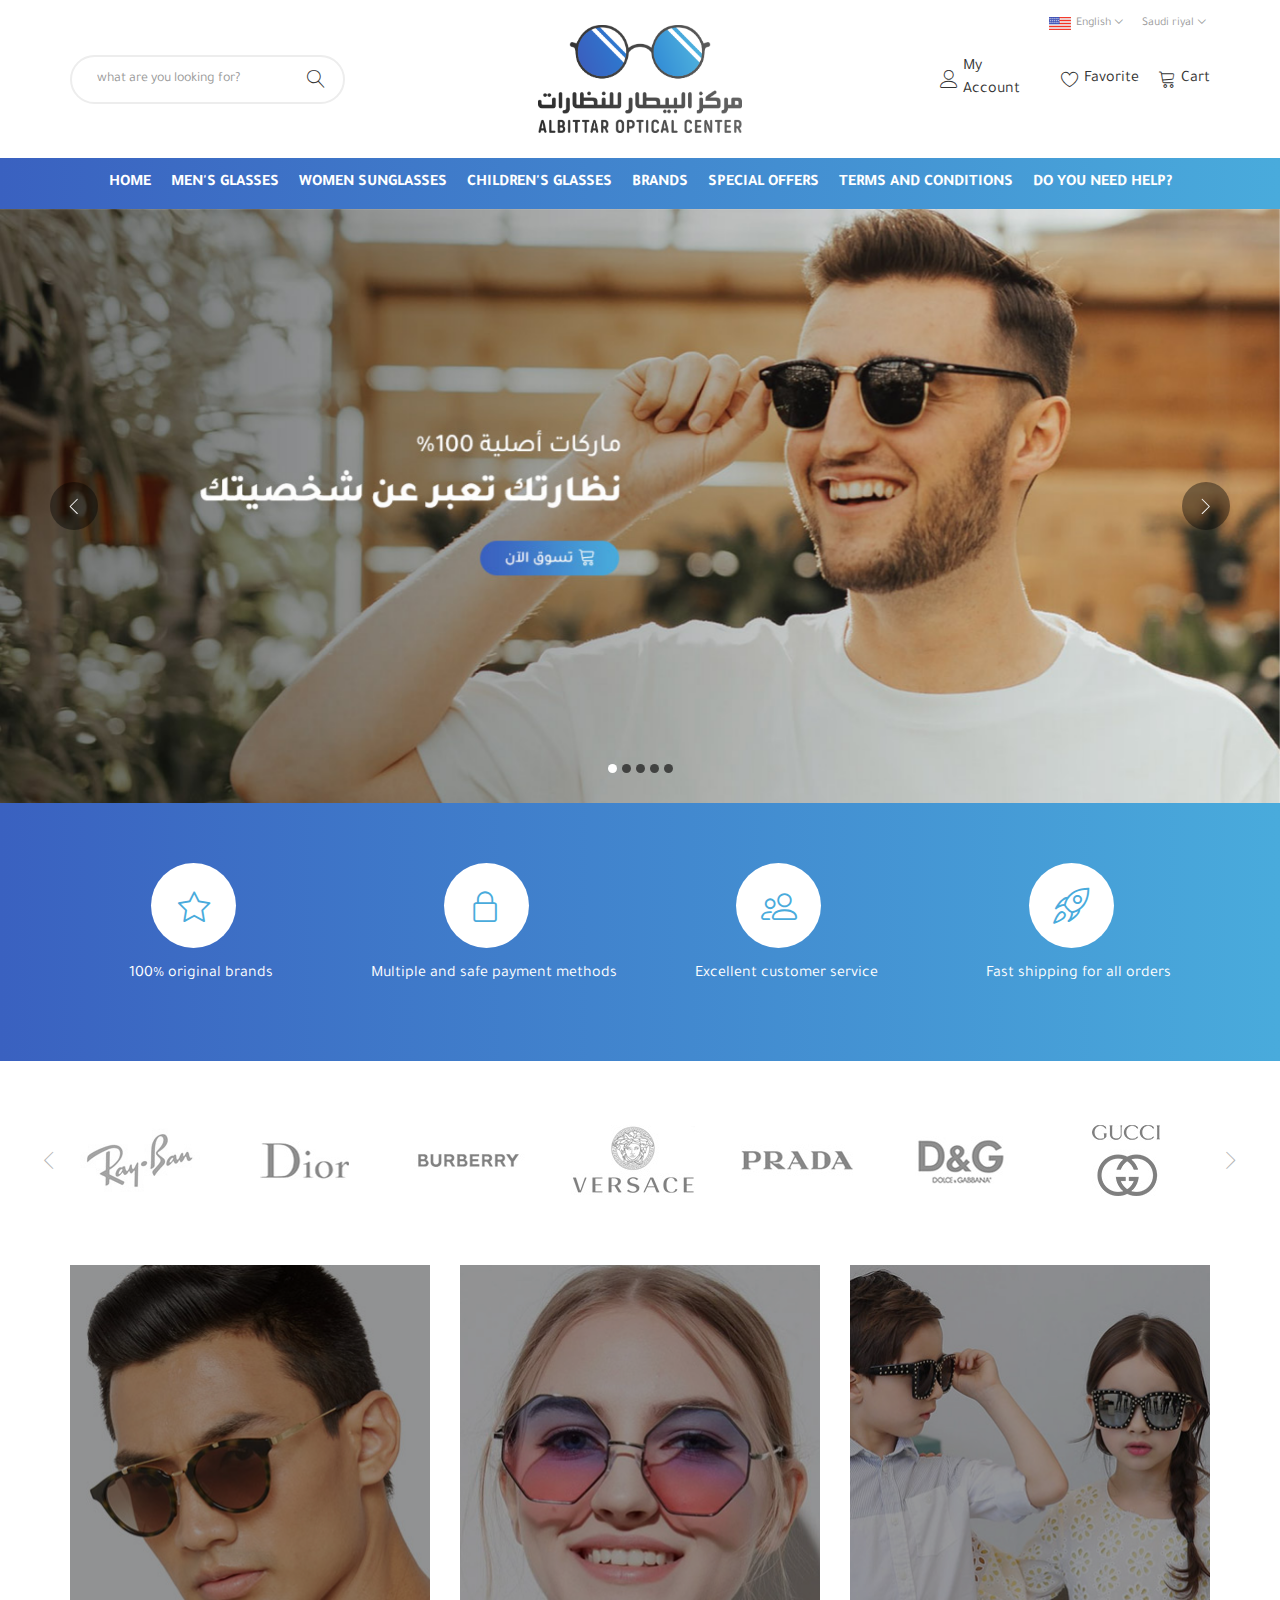
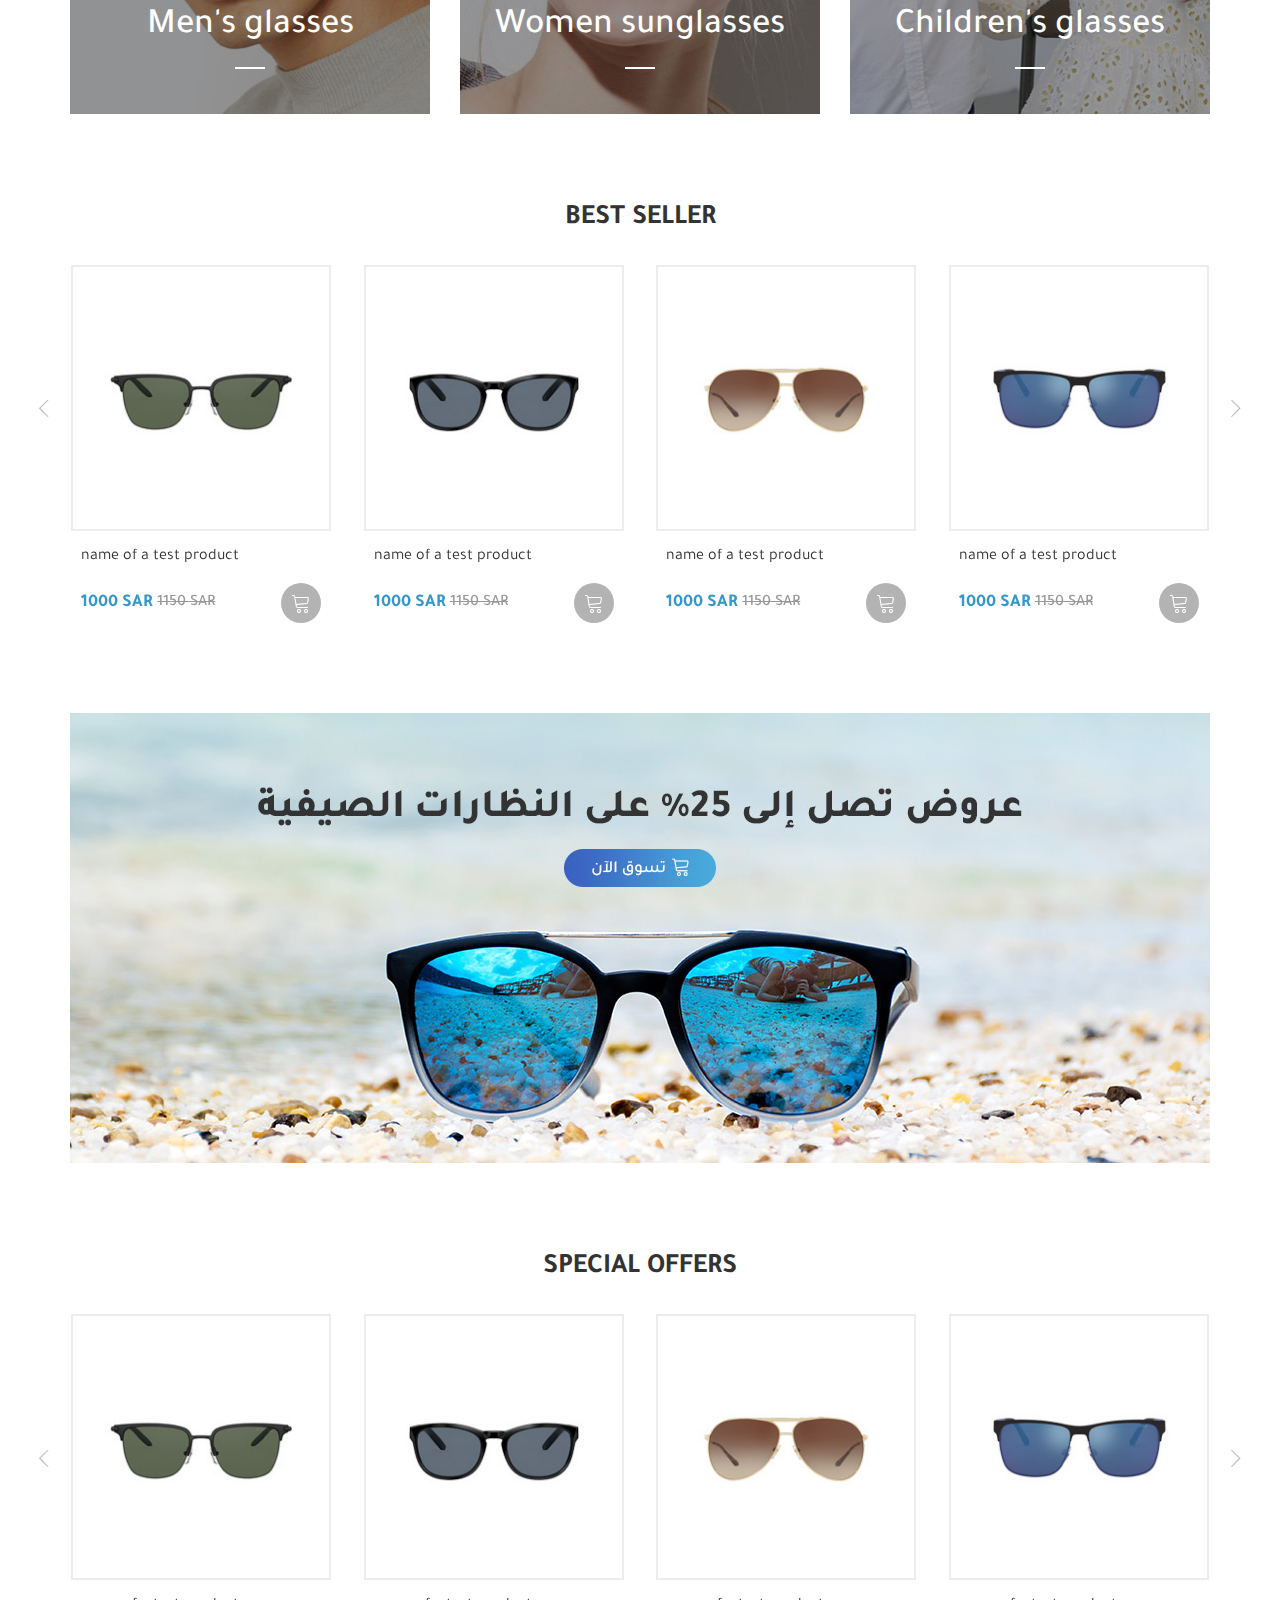
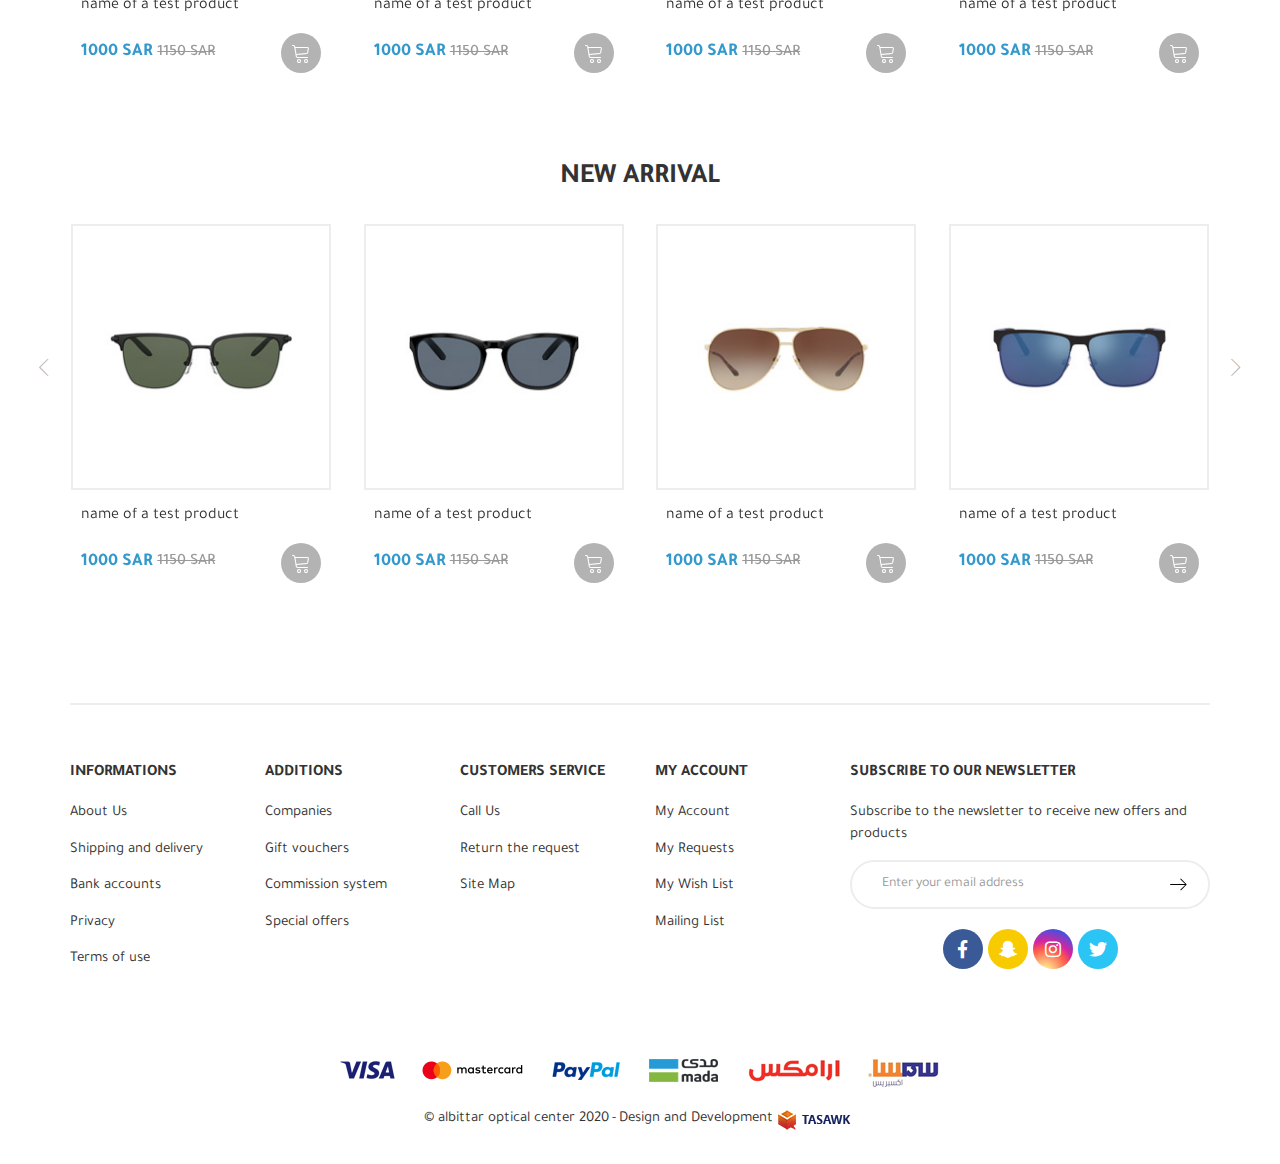
==== commit 16608f11: "Add files via upload" ====
--- a/index-en.html
+++ b/index-en.html
@@ -32,12 +32,6 @@
         </div>
         <ul class="list-unstyled main-list">
           <li><a href="#">Home</a></li>
-          <li class="slide">My Account
-            <ul class="list-unstyled sub-list">
-              <li><a href="#">Log In</a></li>
-              <li><a href="#">Sign Up</a></li>
-            </ul>
-          </li>
           <li><a href="#">Men's glasses</a></li>
           <li><a href="#">Women sunglasses</a></li>
           <li><a href="#">Children's glasses</a></li>
--- a/css/home.css
+++ b/css/home.css
@@ -319,29 +319,44 @@
   height: 100%;
   border: none;
   outline: none;
-  padding: 5px 25px;
-  -webkit-box-shadow: 0px 0px 10px 0px #00000080;
-          box-shadow: 0px 0px 10px 0px #00000080;
+  padding: 10px 25px;
+  border-style: solid;
+  border-width: 2px;
+  border-color: #ededed;
 }
 
 .search-container .zx-search input::-webkit-input-placeholder {
   font-family: ar-reg;
+  font-size: 14px;
+  color: #999;
 }
 
 .search-container .zx-search input::-moz-placeholder {
   font-family: ar-reg;
+  font-size: 14px;
+  color: #999;
 }
 
 .search-container .zx-search input:-ms-input-placeholder {
   font-family: ar-reg;
+  font-size: 14px;
+  color: #999;
 }
 
 .search-container .zx-search input::-ms-input-placeholder {
   font-family: ar-reg;
+  font-size: 14px;
+  color: #999;
 }
 
 .search-container .zx-search input::placeholder {
   font-family: ar-reg;
+  font-size: 14px;
+  color: #999;
+}
+
+.search-container .zx-search input:hover, .search-container .zx-search input:focus {
+  border-color: #49abdc;
 }
 
 .search-container .zx-search button {
@@ -985,6 +1000,7 @@
 }
 
 .brands .brand img {
+  max-width: 130px;
   opacity: 0.5;
   -webkit-filter: grayscale(100%);
           filter: grayscale(100%);
@@ -1121,6 +1137,7 @@
 /*------ category end ------*/
 /*--- card start ---*/
 .card {
+  width: 260px;
   position: relative;
   overflow: hidden;
   margin: 0 auto;
@@ -1630,9 +1647,6 @@
 }
 
 @media (max-width: 992px) {
-  .owl-carousel .owl-item img {
-    width: 100%;
-  }
   .pre-loader .content {
     width: 130px;
   }
@@ -2091,7 +2105,7 @@
     font-size: 24px;
   }
   .sp-offers {
-    margin: 55px 0 75px 0;
+    margin: 55px 0 85px 0;
   }
   .sp-offers .card {
     margin: 0 auto;
